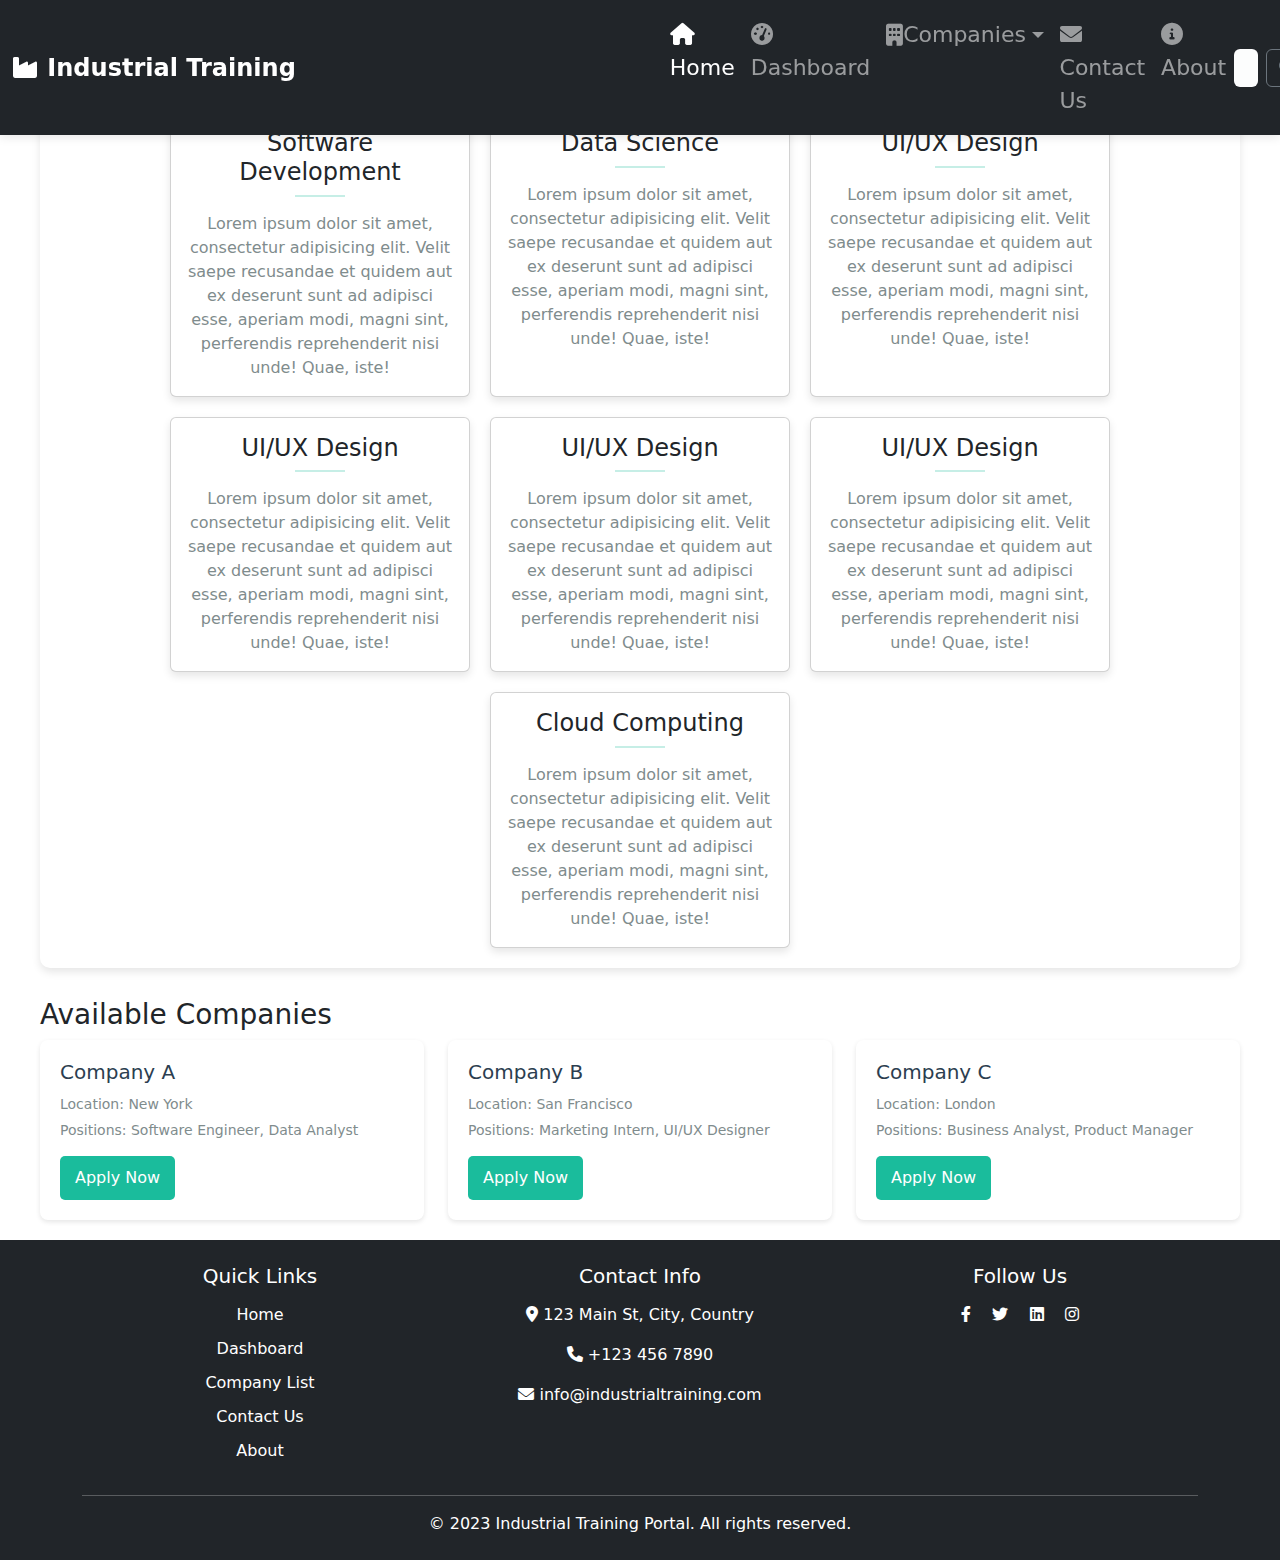
==== index.html @ aef193b3 "intern" ====
<!DOCTYPE html>
<html lang="en">
  <head>
    <meta charset="UTF-8" />
    <meta name="viewport" content="width=device-width, initial-scale=1.0" />
    <title>Industrial Training Portal</title>
    <link rel="stylesheet" href="style.css" />
    <!-- Font Awesome for Icons -->
    <link
      rel="stylesheet"
      href="https://cdnjs.cloudflare.com/ajax/libs/font-awesome/6.0.0/css/all.min.css"
    />
    <!-- Bootstrap CSS -->
    <link
      href="https://cdn.jsdelivr.net/npm/bootstrap@5.3.3/dist/css/bootstrap.min.css"
      rel="stylesheet"
    />
  </head>
  <body >
    <!-- Smart Navigation Bar -->
    <nav
      class="navbar navbar-expand-lg navbar-dark bg-dark fixed-top smart-navbar "
    >
      <div class="container-fluid">
        <!-- Brand Logo -->
        <a class="navbar-brand" href="#">
          <i class="fas fa-industry"></i> Industrial Training
        </a>

        <!-- Toggle Button for Mobile -->
        <button
          class="navbar-toggler"
          type="button"
          data-bs-toggle="collapse"
          data-bs-target="#navbarNav"
          aria-controls="navbarNav"
          aria-expanded="false"
          aria-label="Toggle navigation"
        >
          <span class="navbar-toggler-icon"></span>
        </button>

        <!-- Navbar Links -->
        <div class="collapse navbar-collapse" id="navbarNav">
          <ul class="navbar-nav me-auto">
            <li class="nav-item">
              <a class="nav-link active" href="#">
                <i class="fas fa-home"></i> Home
              </a>
            </li>
            <li class="nav-item">
              <a class="nav-link" href="student_dashboard.html">
                <i class="fas fa-tachometer-alt"></i> Dashboard
              </a>
            </li>
            <li class="nav-item dropdown">
              <a
                class="nav-link dropdown-toggle"
                href="#"
                id="navbarDropdown"
                role="button"
                data-bs-toggle="dropdown"
                aria-expanded="false"
              >
                <i class="fas fa-building"></i> Companies
              </a>
              <ul class="dropdown-menu" aria-labelledby="navbarDropdown">
                <li><a class="dropdown-item" href="#">Company List</a></li>
                <li>
                  <a class="dropdown-item" href="#">Apply for Internship</a>
                </li>
                <li><hr class="dropdown-divider" /></li>
                <li>
                  <a class="dropdown-item" href="#">Featured Companies</a>
                </li>
              </ul>
            </li>
            <li class="nav-item">
              <a class="nav-link" href="#">
                <i class="fas fa-envelope"></i> Contact Us
              </a>
            </li>
            <li class="nav-item">
              <a class="nav-link" href="#">
                <i class="fas fa-info-circle"></i> About
              </a>
            </li>
          </ul>

          <!-- Search Bar -->
          <form class="d-flex me-3">
            <input
              class="form-control me-2"
              type="search"
              placeholder="Search Companies"
              aria-label="Search"
            />
            <button class="btn btn-outline-light" type="submit">
              <i class="fas fa-search"></i>
            </button>
          </form>

          <!-- User Profile and Notifications -->
          <div class="navbar-nav">
            <li class="nav-item dropdown">
              <a
                class="nav-link dropdown-toggle d-flex align-items-center"
                href="#"
                id="profileDropdown"
                role="button"
                data-bs-toggle="dropdown"
                aria-expanded="false"
              >
                <!-- Circular Profile Icon -->
                <div class="profile-circle">
                  <i class="fas fa-user"></i>
                </div>
              </a>
              <ul
                class="dropdown-menu dropdown-menu-end"
                aria-labelledby="profileDropdown"
              >
                <!-- User Name -->
                <span class="ms-2">Md Sajjad hossen</span>
                <li><a class="dropdown-item" href="#">Profile</a></li>
                <li><a class="dropdown-item" href="#">Settings</a></li>
                <li><hr class="dropdown-divider" /></li>
                <li><a class="dropdown-item" href="login-system.html">Logout</a></li>
              </ul>
            </li>
          </div>
        </div>
      </div>
    </nav>

 <section class="container_home">
 
    <div class="home_section">
        <img src="https://d1m75rqqgidzqn.cloudfront.net/wp-data/2022/03/16180754/software-engineer-job-skills-1.jpg" alt="Industrial Training">
        <div class="overlay">
          <h1>Welcome to Industrial Training</h1>
          <p>Empowering your career with hands-on experience and industry insights.</p>
        </div>
      </div>

      
      <div class="advertisement_container">
        <div class="ad_cards">
          <!-- Card 1 -->
          <div class="card">
            <div class="card-body">
              <h1 class="card-title">Software Development</h1>
              <hr class="card-divider" />
              <p class="card-text">
                Lorem ipsum dolor sit amet, consectetur adipisicing elit. Velit saepe
                recusandae et quidem aut ex deserunt sunt ad adipisci esse, aperiam
                modi, magni sint, perferendis reprehenderit nisi unde! Quae, iste!
              </p>
            </div>
          </div>
      
          <!-- Card 2 -->
          <div class="card">
            <div class="card-body">
              <h1 class="card-title">Data Science</h1>
              <hr class="card-divider" />
              <p class="card-text">
                Lorem ipsum dolor sit amet, consectetur adipisicing elit. Velit saepe
                recusandae et quidem aut ex deserunt sunt ad adipisci esse, aperiam
                modi, magni sint, perferendis reprehenderit nisi unde! Quae, iste!
              </p>
            </div>
          </div>
      
          <!-- Card 3 -->
          <div class="card">
            <div class="card-body">
              <h1 class="card-title">UI/UX Design</h1>
              <hr class="card-divider" />
              <p class="card-text">
                Lorem ipsum dolor sit amet, consectetur adipisicing elit. Velit saepe
                recusandae et quidem aut ex deserunt sunt ad adipisci esse, aperiam
                modi, magni sint, perferendis reprehenderit nisi unde! Quae, iste!
              </p>
            </div>
          </div>
          <!-- Card 3 -->
          <div class="card">
            <div class="card-body">
              <h1 class="card-title">UI/UX Design</h1>
              <hr class="card-divider" />
              <p class="card-text">
                Lorem ipsum dolor sit amet, consectetur adipisicing elit. Velit saepe
                recusandae et quidem aut ex deserunt sunt ad adipisci esse, aperiam
                modi, magni sint, perferendis reprehenderit nisi unde! Quae, iste!
              </p>
            </div>
          </div>
          <!-- Card 3 -->
          <div class="card">
            <div class="card-body">
              <h1 class="card-title">UI/UX Design</h1>
              <hr class="card-divider" />
              <p class="card-text">
                Lorem ipsum dolor sit amet, consectetur adipisicing elit. Velit saepe
                recusandae et quidem aut ex deserunt sunt ad adipisci esse, aperiam
                modi, magni sint, perferendis reprehenderit nisi unde! Quae, iste!
              </p>
            </div>
          </div>
      
          <!-- Card 3 -->
          <div class="card">
            <div class="card-body">
              <h1 class="card-title">UI/UX Design</h1>
              <hr class="card-divider" />
              <p class="card-text">
                Lorem ipsum dolor sit amet, consectetur adipisicing elit. Velit saepe
                recusandae et quidem aut ex deserunt sunt ad adipisci esse, aperiam
                modi, magni sint, perferendis reprehenderit nisi unde! Quae, iste!
              </p>
            </div>
          </div>
      
      
      
          <!-- Card 4 -->
          <div class="card">
            <div class="card-body">
              <h1 class="card-title">Cloud Computing</h1>
              <hr class="card-divider" />
              <p class="card-text">
                Lorem ipsum dolor sit amet, consectetur adipisicing elit. Velit saepe
                recusandae et quidem aut ex deserunt sunt ad adipisci esse, aperiam
                modi, magni sint, perferendis reprehenderit nisi unde! Quae, iste!
              </p>
            </div>
          </div>
        </div>
      </div>

      
      

      <!-- Company List -->
      <section class="company_list">
        <h3>Available Companies</h3>
        <div class="row">
          <div class="col-md-6 col-lg-4">
            <div class="company_card">
              <h4>Company A</h4>
              <p>Location: New York</p>
              <p>Positions: Software Engineer, Data Analyst</p>
              <button class="btn btn-primary">Apply Now</button>
            </div>
          </div>
          <div class="col-md-6 col-lg-4">
            <div class="company_card">
              <h4>Company B</h4>
              <p>Location: San Francisco</p>
              <p>Positions: Marketing Intern, UI/UX Designer</p>
              <button class="btn btn-primary">Apply Now</button>
            </div>
          </div>
          <div class="col-md-6 col-lg-4">
            <div class="company_card">
              <h4>Company C</h4>
              <p>Location: London</p>
              <p>Positions: Business Analyst, Product Manager</p>
              <button class="btn btn-primary">Apply Now</button>
            </div>
          </div>
        </div>
      </section>
    </main>
 </section>

    <!-- Footer -->
    <footer class="footer bg-dark text-white text-center py-4">
      <div class="container">
        <div class="row">
          <div class="col-md-4">
            <h5>Quick Links</h5>
            <ul class="list-unstyled">
              <li><a href="#" class="text-white">Home</a></li>
              <li><a href="#" class="text-white">Dashboard</a></li>
              <li><a href="#" class="text-white">Company List</a></li>
              <li><a href="#" class="text-white">Contact Us</a></li>
              <li><a href="#" class="text-white">About</a></li>
            </ul>
          </div>
          <div class="col-md-4">
            <h5>Contact Info</h5>
            <p>
              <i class="fas fa-map-marker-alt"></i> 123 Main St, City, Country
            </p>
            <p><i class="fas fa-phone"></i> +123 456 7890</p>
            <p><i class="fas fa-envelope"></i> info@industrialtraining.com</p>
          </div>
          <div class="col-md-4">
            <h5>Follow Us</h5>
            <a href="#" class="text-white me-3"
              ><i class="fab fa-facebook-f"></i
            ></a>
            <a href="#" class="text-white me-3"
              ><i class="fab fa-twitter"></i
            ></a>
            <a href="#" class="text-white me-3"
              ><i class="fab fa-linkedin"></i
            ></a>
            <a href="#" class="text-white"><i class="fab fa-instagram"></i></a>
          </div>
        </div>
        <hr class="bg-light" />
        <p class="mb-0">
          &copy; 2023 Industrial Training Portal. All rights reserved.
        </p>
      </div>
    </footer>

    <!-- Bootstrap JS (Required for Carousel and Navbar) -->
    <script src="https://cdn.jsdelivr.net/npm/bootstrap@5.3.3/dist/js/bootstrap.bundle.min.js"></script>
  </body>
</html>
---- style.css ----
/* General Styles */
body {
  font-family: Arial, sans-serif;
  margin: 0;
  padding: 0;
  padding-top: 56px; /* Offset for fixed navbar */
}
.container_home {
  width: 100%;
  max-width: 1200px;
  margin: 0 auto;
}
/* Main Content */
.main_content {
  padding: 20px;
}

/* Company List */
.company_list {
  margin-top: 30px;
}

.company_card {
  background-color: white;
  padding: 20px;
  border-radius: 8px;
  box-shadow: 0 2px 5px rgba(0, 0, 0, 0.1);
  margin-bottom: 20px;
}

.company_card h4 {
  font-size: 20px;
  color: #2c3e50;
  margin-bottom: 10px;
}

.company_card p {
  font-size: 14px;
  color: #7f8c8d;
  margin: 5px 0;
}

.company_card button {
  background-color: #1abc9c;
  color: white;
  border: none;
  padding: 10px 15px;
  border-radius: 5px;
  cursor: pointer;
  margin-top: 10px;
}

.company_card button:hover {
  background-color: #16a085;
}
.home_section {
  position: relative;
  text-align: center;
  color: #fff;
  overflow: hidden;
}

/* Style for the image with opacity */
.home_section img {
  width: 100%;
  display: block;
  opacity: 0.7; /* Adjust opacity as needed */
}

/* Overlay text container */
.home_section .overlay {
  position: absolute;
  top: 50%;
  left: 50%;
  transform: translate(-50%, -50%);
  padding: 20px;
}

/* Welcome title */
.home_section .overlay h1 {
  font-size: 3em;
  margin: 0 0 10px;
  text-shadow: 2px 2px 4px rgba(0, 0, 0, 0.6);
}

/* Description text */
.home_section .overlay p {
  font-size: 1.5em;
  margin: 0;
  text-shadow: 1px 1px 3px rgba(0, 0, 0, 0.6);
}

/* Advertisement Container */
.advertisement_container {
  margin-top: 12px;
  transition: transform 0.3s ease, box-shadow 0.3s ease;
  box-shadow: 0 4px 8px rgba(0, 0, 0, 0.1);
  border-radius: 10px;
  padding: 20px;
  display: flex;
  justify-content: center;
  align-items: center;
  background-color: white;
}

/* Cards Layout */
.ad_cards {
  display: flex;
  flex-wrap: wrap;
  gap: 20px; /* Space between cards */
  justify-content: center;
}

/* Card Styling */
.card {
  background-color: white;
  border-radius: 10px;
  box-shadow: 0 4px 8px rgba(0, 0, 0, 0.1);
  max-width: 300px;
  width: 100%;
  overflow: hidden;
  transition: transform 0.3s ease, box-shadow 0.3s ease;
  position: relative;
}

.card:hover {
  transform: translateY(-5px);
  box-shadow: 0 8px 16px rgba(0, 0, 0, 0.2);
}

.card-body {
  padding: 20px;
  text-align: center;
}

.card-title {
  font-size: 24px;
  color: #2c3e50;
  margin-bottom: 15px;
}

.card-divider {
  border: 1px solid #1abc9c;
  width: 50px;
  margin: 0 auto 15px auto;
}

.card-text {
  font-size: 16px;
  color: #7f8c8d;
  margin-bottom: 20px;
}

/* Connecting Lines (Optional) */
.card::before {
  content: "";
  position: absolute;
  top: 50%;
  left: -20px; /* Adjust based on gap */
  width: 20px;
  height: 2px;
  background-color: #1abc9c;
  transform: translateY(-50%);
}

.card:first-child::before {
  display: none; /* Hide line for the first card */
}

/* Smart Navbar */
.smart-navbar {
  box-shadow: 0 2px 10px rgba(0, 0, 0, 0.1);
}

.smart-navbar .navbar-brand {
  font-size: 24px;
  font-weight: bold;
}

.smart-navbar .nav-link {
  font-size: 22px;
  padding: 10px 15px;
  transition: all 0.3s ease;
}

.smart-navbar .nav-link:hover {
  color: #1abc9c !important;
}

.smart-navbar .dropdown-menu {
  background-color: #ffffff;
  border: none;
}

.smart-navbar .dropdown-item {
  color: rgb(3, 3, 3);
  padding: 10px 20px;
}

.smart-navbar .dropdown-item:hover {
  background-color: #1abc9c;
  color: white;
}

.smart-navbar .form-control {
  background-color: #fcfdfd;
  border: none;
  color: white;
}

.smart-navbar .form-control:focus {
  box-shadow: none;
  background-color: #ffffff;
  color: white;
}

.smart-navbar .btn-outline-light {
  border-color: #6c757d;
  color: #6c757d;
}

.smart-navbar .btn-outline-light:hover {
  background-color: #6c757d;
  color: white;
}

.navbar-expand-lg .navbar-collapse {
  margin-left: 350px;
  display: flex !important;
  flex-basis: auto;
}

.smart-navbar .badge {
  font-size: 10px;
  padding: 3px 6px;
}

.bg-dark {
  --bs-bg-opacity: 1;
  background-color: rgb(0 0 0) !important;
}
/* Circular Profile Icon */
.profile-circle {
  width: 40px;
  height: 40px;
  border-radius: 50%; /* Makes it circular */
  background-color: #1abc9c; /* Background color for the circle */
  display: flex;
  align-items: center;
  justify-content: center;
  color: white; /* Icon color */
  font-size: 18px; /* Icon size */
  transition: background-color 0.3s ease;
}

.profile-circle:hover {
  background-color: #16a085; /* Hover effect */
}

/* Align profile text and icon */
.nav-link.dropdown-toggle {
  display: flex;
  align-items: center;
}

/* Footer */
.footer {
  background-color: #2c3e50;
  color: rgb(0, 0, 0);
  padding: 20px 0;
}

.footer a {
  color: white;
  text-decoration: none;
}

.footer a:hover {
  color: #1abc9c;
}

.footer h5 {
  margin-bottom: 15px;
}

.footer ul {
  list-style: none;
  padding: 0;
}

.footer ul li {
  margin: 10px 0;
}

.footer .social-icons a {
  font-size: 20px;
  margin: 0 10px;
}

/* Responsive Design */
@media (max-width: 768px) {
  .navbar-nav {
    text-align: center;
  }

  .company_card {
    width: 100%;
  }
}
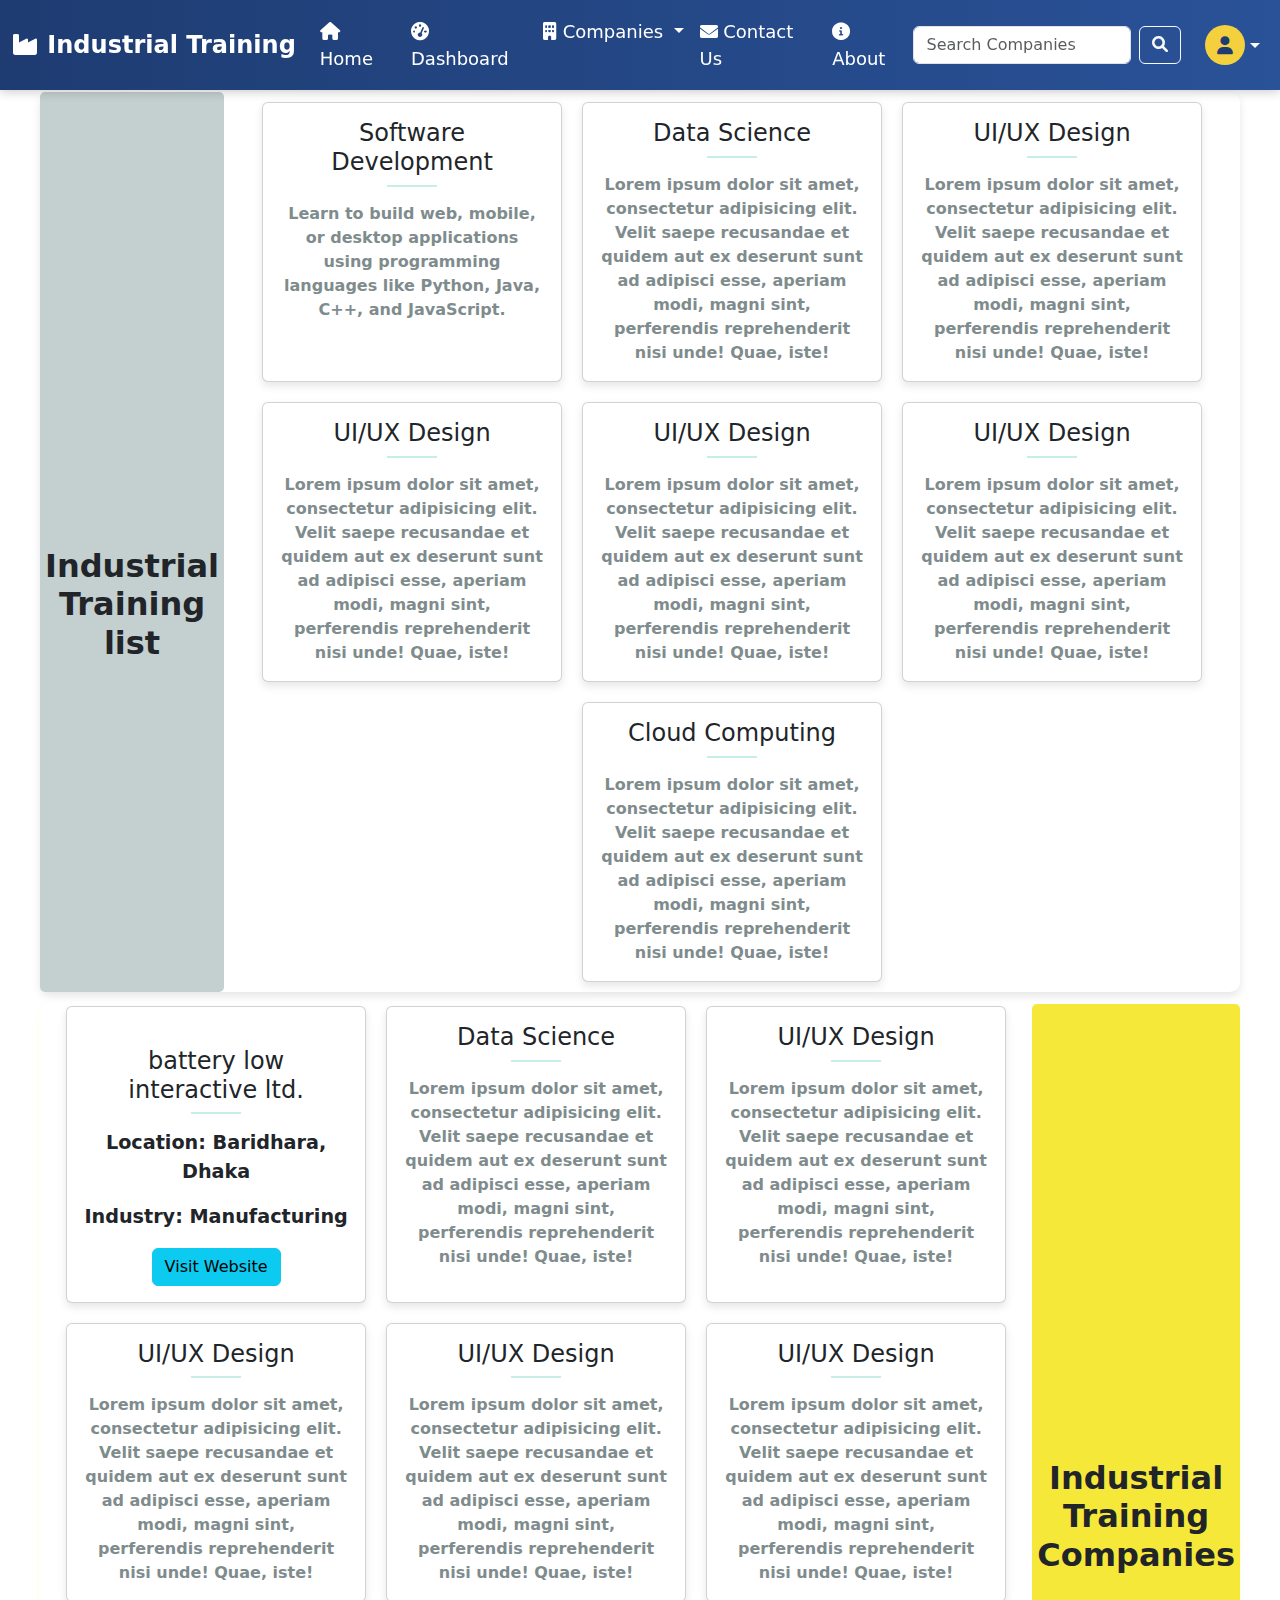
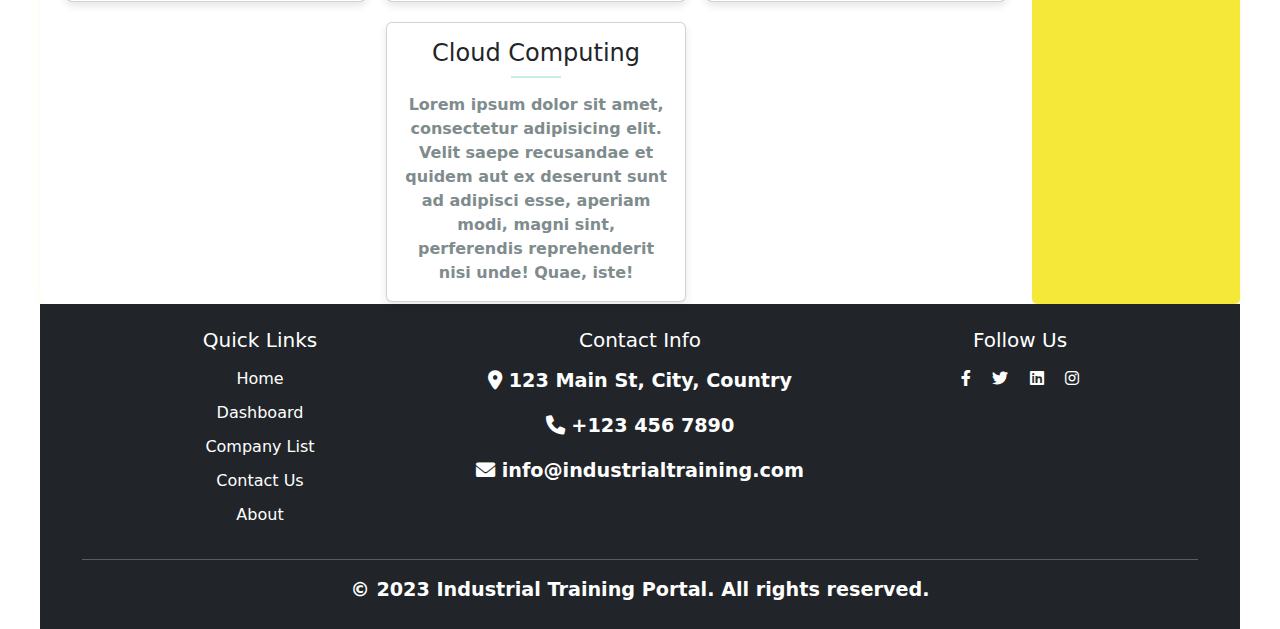
==== commit a91cfc42: "intern" ====
--- a/index.html
+++ b/index.html
@@ -134,17 +134,20 @@
     </nav>
 
  <section class="container_home">
- 
-    <div class="home_section">
-        <img src="https://d1m75rqqgidzqn.cloudfront.net/wp-data/2022/03/16180754/software-engineer-job-skills-1.jpg" alt="Industrial Training">
-        <div class="overlay">
-          <h1>Welcome to Industrial Training</h1>
-          <p>Empowering your career with hands-on experience and industry insights.</p>
-        </div>
-      </div>
+  
+  <div class="home_section">
+    <img src="https://d1m75rqqgidzqn.cloudfront.net/wp-data/2022/03/16180754/software-engineer-job-skills-1.jpg" alt="Industrial Training">
+    <div class="overlay">
+      <h1 class="shine"><span class="animate-text glow">Welcome to Industrial Training</span></h1>
+      <p class="shine"><span class="animate-subtitle glow">Empowering your career with hands-on experience and industry insights.</span></p>
+    </div>
+  </div>
 
       
       <div class="advertisement_container">
+        <div class="avail_services">
+          <h2>Industrial Training list</h2>
+        </div>
         <div class="ad_cards">
           <!-- Card 1 -->
           <div class="card">
@@ -152,9 +155,8 @@
               <h1 class="card-title">Software Development</h1>
               <hr class="card-divider" />
               <p class="card-text">
-                Lorem ipsum dolor sit amet, consectetur adipisicing elit. Velit saepe
-                recusandae et quidem aut ex deserunt sunt ad adipisci esse, aperiam
-                modi, magni sint, perferendis reprehenderit nisi unde! Quae, iste!
+                Learn to build web, mobile, or desktop applications using programming languages like Python, Java, C++, and JavaScript.
+
               </p>
             </div>
           </div>
@@ -239,41 +241,113 @@
         </div>
       </div>
 
-      
-      
-
-      <!-- Company List -->
-      <section class="company_list">
-        <h3>Available Companies</h3>
-        <div class="row">
-          <div class="col-md-6 col-lg-4">
-            <div class="company_card">
-              <h4>Company A</h4>
-              <p>Location: New York</p>
-              <p>Positions: Software Engineer, Data Analyst</p>
-              <button class="btn btn-primary">Apply Now</button>
-            </div>
-          </div>
-          <div class="col-md-6 col-lg-4">
-            <div class="company_card">
-              <h4>Company B</h4>
-              <p>Location: San Francisco</p>
-              <p>Positions: Marketing Intern, UI/UX Designer</p>
-              <button class="btn btn-primary">Apply Now</button>
-            </div>
-          </div>
-          <div class="col-md-6 col-lg-4">
-            <div class="company_card">
-              <h4>Company C</h4>
-              <p>Location: London</p>
-              <p>Positions: Business Analyst, Product Manager</p>
-              <button class="btn btn-primary">Apply Now</button>
-            </div>
-          </div>
-        </div>
-      </section>
-    </main>
- </section>
+      <!-- Companies List Start-->
+      <div class="Companies_container">
+       
+        <div class="companies_cards">
+          <!-- Card 1 -->
+          <div class="card">
+            <div class="card-body">
+              <img src="https://encrypted-tbn0.gstatic.com/images?q=tbn:ANd9GcSLAcCQDDHINZH6Xlq9Gad0W2QBBCj16Rpn4w&s" alt="">
+              <h6 class="card-title">battery low interactive ltd.</h6>
+              <hr class="card-divider" />
+              <p><strong>Location:</strong> Baridhara, Dhaka</p>
+              <p><strong>Industry:</strong> Manufacturing</p>
+              <a href="#" class="btn btn-info">Visit Website</a>
+            </div>
+          </div>
+      
+          <!-- Card 2 -->
+          <div class="card">
+            <div class="card-body">
+              <h1 class="card-title">Data Science</h1>
+              <hr class="card-divider" />
+              <p class="card-text">
+                Lorem ipsum dolor sit amet, consectetur adipisicing elit. Velit saepe
+                recusandae et quidem aut ex deserunt sunt ad adipisci esse, aperiam
+                modi, magni sint, perferendis reprehenderit nisi unde! Quae, iste!
+              </p>
+            </div>
+          </div>
+      
+          <!-- Card 3 -->
+          <div class="card">
+            <div class="card-body">
+              <h1 class="card-title">UI/UX Design</h1>
+              <hr class="card-divider" />
+              <p class="card-text">
+                Lorem ipsum dolor sit amet, consectetur adipisicing elit. Velit saepe
+                recusandae et quidem aut ex deserunt sunt ad adipisci esse, aperiam
+                modi, magni sint, perferendis reprehenderit nisi unde! Quae, iste!
+              </p>
+            </div>
+          </div>
+          <!-- Card 3 -->
+          <div class="card">
+            <div class="card-body">
+              <h1 class="card-title">UI/UX Design</h1>
+              <hr class="card-divider" />
+              <p class="card-text">
+                Lorem ipsum dolor sit amet, consectetur adipisicing elit. Velit saepe
+                recusandae et quidem aut ex deserunt sunt ad adipisci esse, aperiam
+                modi, magni sint, perferendis reprehenderit nisi unde! Quae, iste!
+              </p>
+            </div>
+          </div>
+          <!-- Card 3 -->
+          <div class="card">
+            <div class="card-body">
+              <h1 class="card-title">UI/UX Design</h1>
+              <hr class="card-divider" />
+              <p class="card-text">
+                Lorem ipsum dolor sit amet, consectetur adipisicing elit. Velit saepe
+                recusandae et quidem aut ex deserunt sunt ad adipisci esse, aperiam
+                modi, magni sint, perferendis reprehenderit nisi unde! Quae, iste!
+              </p>
+            </div>
+          </div>
+      
+          <!-- Card 3 -->
+          <div class="card">
+            <div class="card-body">
+              <h1 class="card-title">UI/UX Design</h1>
+              <hr class="card-divider" />
+              <p class="card-text">
+                Lorem ipsum dolor sit amet, consectetur adipisicing elit. Velit saepe
+                recusandae et quidem aut ex deserunt sunt ad adipisci esse, aperiam
+                modi, magni sint, perferendis reprehenderit nisi unde! Quae, iste!
+              </p>
+            </div>
+          </div>
+      
+      
+      
+          <!-- Card 4 -->
+          <div class="card">
+            <div class="card-body">
+              <h1 class="card-title">Cloud Computing</h1>
+              <hr class="card-divider" />
+              <p class="card-text">
+                Lorem ipsum dolor sit amet, consectetur adipisicing elit. Velit saepe
+                recusandae et quidem aut ex deserunt sunt ad adipisci esse, aperiam
+                modi, magni sint, perferendis reprehenderit nisi unde! Quae, iste!
+              </p>
+            </div>
+          </div>
+         
+        </div>
+        <div class="Companies_list">
+          <h2>Industrial Training Companies</h2>
+        </div>
+      </div>
+
+
+
+
+       <!--Companies List End-->
+      
+
+     
 
     <!-- Footer -->
     <footer class="footer bg-dark text-white text-center py-4">
--- a/style.css
+++ b/style.css
@@ -53,41 +53,188 @@
 .company_card button:hover {
   background-color: #16a085;
 }
+
 .home_section {
   position: relative;
-  text-align: center;
-  color: #fff;
+  width: 100%;
+  max-width: 1200px;
+  margin: 0 auto;
   overflow: hidden;
 }
 
-/* Style for the image with opacity */
 .home_section img {
   width: 100%;
+  height: auto;
   display: block;
-  opacity: 0.7; /* Adjust opacity as needed */
-}
-
-/* Overlay text container */
-.home_section .overlay {
+}
+
+.overlay {
   position: absolute;
-  top: 50%;
-  left: 50%;
-  transform: translate(-50%, -50%);
+  top: 0;
+  left: 0;
+  right: 0;
+  bottom: 0;
+  background: rgba(0, 0, 0, 0.7);
+  display: flex;
+  flex-direction: column;
+  justify-content: center;
+  align-items: center;
   padding: 20px;
 }
 
-/* Welcome title */
-.home_section .overlay h1 {
-  font-size: 3em;
-  margin: 0 0 10px;
-  text-shadow: 2px 2px 4px rgba(0, 0, 0, 0.6);
-}
-
-/* Description text */
-.home_section .overlay p {
-  font-size: 1.5em;
-  margin: 0;
-  text-shadow: 1px 1px 3px rgba(0, 0, 0, 0.6);
+.animate-text {
+  display: inline-block;
+  overflow: hidden;
+  white-space: nowrap;
+  border-right: 2px solid #00ff00;
+  width: 0;
+  animation: typing 5s steps(30) infinite, blink-caret 0.75s step-end infinite;
+  animation-delay: 0s;
+  color: #00ff00;
+}
+
+.animate-subtitle {
+  display: inline-block;
+  overflow: hidden;
+  white-space: nowrap;
+  border-right: 2px solid #00ff00;
+  width: 0;
+  animation: typing 5s steps(70) infinite, blink-caret 0.75s step-end infinite;
+  animation-delay: 5s;
+  color: #00ff00;
+}
+
+@keyframes typing {
+  0% {
+    width: 0;
+  }
+  50% {
+    width: 100%;
+  }
+  100% {
+    width: 0;
+  }
+}
+
+@keyframes blink-caret {
+  from,
+  to {
+    border-color: transparent;
+  }
+  50% {
+    border-color: #00ff00;
+  }
+}
+
+/* Add glow effect */
+.glow {
+  text-shadow: 0 0 10px rgba(0, 255, 0, 0.3), 0 0 20px rgba(0, 255, 0, 0.3),
+    0 0 30px rgba(0, 255, 0, 0.3);
+}
+
+h1 {
+  font-size: 2.5em;
+  margin-bottom: 20px;
+  text-align: center;
+  font-weight: bold;
+}
+
+p {
+  font-size: 1.2em;
+  text-align: center;
+  font-weight: bold;
+}
+
+/* Add shine effect */
+.shine {
+  position: relative;
+}
+
+.shine::after {
+  content: "";
+  position: absolute;
+  top: -110%;
+  left: -210%;
+  width: 200%;
+  height: 200%;
+  opacity: 0;
+  transform: rotate(30deg);
+  background: rgba(0, 255, 0, 0.1);
+  background: linear-gradient(
+    to right,
+    rgba(0, 255, 0, 0.05) 0%,
+    rgba(0, 255, 0, 0.05) 77%,
+    rgba(0, 255, 0, 0.2) 92%,
+    rgba(0, 255, 0, 0) 100%
+  );
+  animation: shine 10s infinite;
+}
+
+@keyframes shine {
+  10% {
+    opacity: 1;
+    top: -30%;
+    left: -30%;
+    transition-property: left, top, opacity;
+    transition-duration: 0.7s, 0.7s, 0.15s;
+    transition-timing-function: ease;
+  }
+  100% {
+    opacity: 0;
+    top: -30%;
+    left: -30%;
+  }
+}
+/* Availavle Services*/
+.avail_services {
+  width: 400px;
+  height: 100vh;
+  background-color: #c4cfcf;
+  border-radius: 5px;
+}
+.avail_services h2 {
+  margin-top: 50vh;
+  padding: 5px;
+  text-align: center;
+  font-weight: bold;
+}
+/* Companies List*/
+.Companies_container {
+  margin-top: 12px;
+  transition: transform 0.3s ease, box-shadow 0.3s ease;
+  box-shadow: 0 4px 8px rgba(235, 222, 45, 0.1);
+  border-radius: 10px;
+
+  display: flex;
+  justify-content: center;
+  align-items: center;
+  background-color: white;
+}
+.Companies_list {
+  width: 400px;
+  height: 100vh;
+  background-color: #f5e839;
+  border-radius: 5px;
+}
+.Companies_list h2 {
+  margin-top: 50vh;
+  padding: 5px;
+  text-align: center;
+  font-weight: bold;
+}
+
+@media screen and (max-width: 768px) {
+  .avail_services {
+    width: 100%; /* Make it full width */
+    height: auto; /* Adjust height dynamically */
+    padding: 20px; /* Add some padding */
+    border-radius: 0; /* Remove border-radius for a better fit */
+  }
+
+  .avail_services h2 {
+    margin-top: 20px; /* Reduce margin for better spacing */
+    font-size: 1.2rem; /* Adjust font size */
+  }
 }
 
 /* Advertisement Container */
@@ -96,7 +243,7 @@
   transition: transform 0.3s ease, box-shadow 0.3s ease;
   box-shadow: 0 4px 8px rgba(0, 0, 0, 0.1);
   border-radius: 10px;
-  padding: 20px;
+
   display: flex;
   justify-content: center;
   align-items: center;
@@ -105,6 +252,12 @@
 
 /* Cards Layout */
 .ad_cards {
+  display: flex;
+  flex-wrap: wrap;
+  gap: 20px; /* Space between cards */
+  justify-content: center;
+}
+.companies_cards {
   display: flex;
   flex-wrap: wrap;
   gap: 20px; /* Space between cards */
@@ -169,98 +322,140 @@
 
 /* Smart Navbar */
 .smart-navbar {
-  box-shadow: 0 2px 10px rgba(0, 0, 0, 0.1);
-}
-
+  background: linear-gradient(
+    to right,
+    #1e3c72,
+    #2a5298
+  ); /* Gradient Background */
+  box-shadow: 0 2px 10px rgba(0, 0, 0, 0.2);
+  padding: 10px 20px;
+}
+
+/* Navbar Brand */
 .smart-navbar .navbar-brand {
   font-size: 24px;
   font-weight: bold;
-}
-
+  color: white;
+}
+
+/* Navbar Links */
 .smart-navbar .nav-link {
-  font-size: 22px;
+  font-size: 18px;
   padding: 10px 15px;
+  color: white !important;
   transition: all 0.3s ease;
 }
 
 .smart-navbar .nav-link:hover {
-  color: #1abc9c !important;
-}
-
+  color: #f4d03f !important;
+}
+
+/* Dropdown Menu */
 .smart-navbar .dropdown-menu {
   background-color: #ffffff;
   border: none;
 }
 
 .smart-navbar .dropdown-item {
-  color: rgb(3, 3, 3);
-  padding: 10px 20px;
+  color: #333;
+  padding: 10px 15px;
 }
 
 .smart-navbar .dropdown-item:hover {
-  background-color: #1abc9c;
+  background-color: #1e3c72;
   color: white;
 }
 
-.smart-navbar .form-control {
-  background-color: #fcfdfd;
+/* Search Box (Hidden on Mobile) */
+.search-box {
+  display: flex;
+  align-items: center;
+}
+
+.search-box input {
+  background-color: #ffffff;
+  border-radius: 5px;
+  padding: 8px;
+  width: 180px;
+}
+
+.search-box button {
+  background-color: white;
+  color: #1e3c72;
   border: none;
-  color: white;
-}
-
-.smart-navbar .form-control:focus {
-  box-shadow: none;
-  background-color: #ffffff;
-  color: white;
-}
-
-.smart-navbar .btn-outline-light {
-  border-color: #6c757d;
-  color: #6c757d;
-}
-
-.smart-navbar .btn-outline-light:hover {
-  background-color: #6c757d;
-  color: white;
-}
-
-.navbar-expand-lg .navbar-collapse {
-  margin-left: 350px;
-  display: flex !important;
-  flex-basis: auto;
-}
-
-.smart-navbar .badge {
-  font-size: 10px;
-  padding: 3px 6px;
-}
-
-.bg-dark {
-  --bs-bg-opacity: 1;
-  background-color: rgb(0 0 0) !important;
-}
+  padding: 8px 12px;
+  border-radius: 5px;
+  cursor: pointer;
+}
+
+.search-box button:hover {
+  background-color: #f4d03f;
+}
+
 /* Circular Profile Icon */
 .profile-circle {
   width: 40px;
   height: 40px;
-  border-radius: 50%; /* Makes it circular */
-  background-color: #1abc9c; /* Background color for the circle */
+  border-radius: 50%;
+  background-color: #f4d03f;
   display: flex;
   align-items: center;
   justify-content: center;
-  color: white; /* Icon color */
-  font-size: 18px; /* Icon size */
+  color: #1e3c72;
+  font-size: 18px;
   transition: background-color 0.3s ease;
 }
 
 .profile-circle:hover {
-  background-color: #16a085; /* Hover effect */
-}
-
-/* Align profile text and icon */
-.nav-link.dropdown-toggle {
-  display: flex;
-  align-items: center;
+  background-color: #e67e22;
+}
+
+/* Dropdown Header */
+.dropdown-header {
+  font-weight: bold;
+  padding: 10px 15px;
+  font-size: 16px;
+  color: #333;
+}
+
+/* RESPONSIVE DESIGN */
+
+/* Tablet View */
+@media (max-width: 992px) {
+  .smart-navbar .navbar-nav {
+    text-align: center;
+  }
+
+  .smart-navbar .nav-link {
+    font-size: 16px;
+    padding: 8px;
+  }
+
+  .search-box {
+    display: none; /* Hide search bar */
+  }
+}
+
+/* Mobile View */
+@media (max-width: 768px) {
+  .smart-navbar {
+    padding: 8px 15px;
+  }
+
+  .smart-navbar .navbar-brand {
+    font-size: 20px;
+  }
+
+  .smart-navbar .nav-link {
+    font-size: 16px;
+    padding: 10px;
+  }
+
+  .profile-circle {
+    width: 35px;
+    height: 35px;
+    font-size: 16px;
+  }
 }
 
 /* Footer */
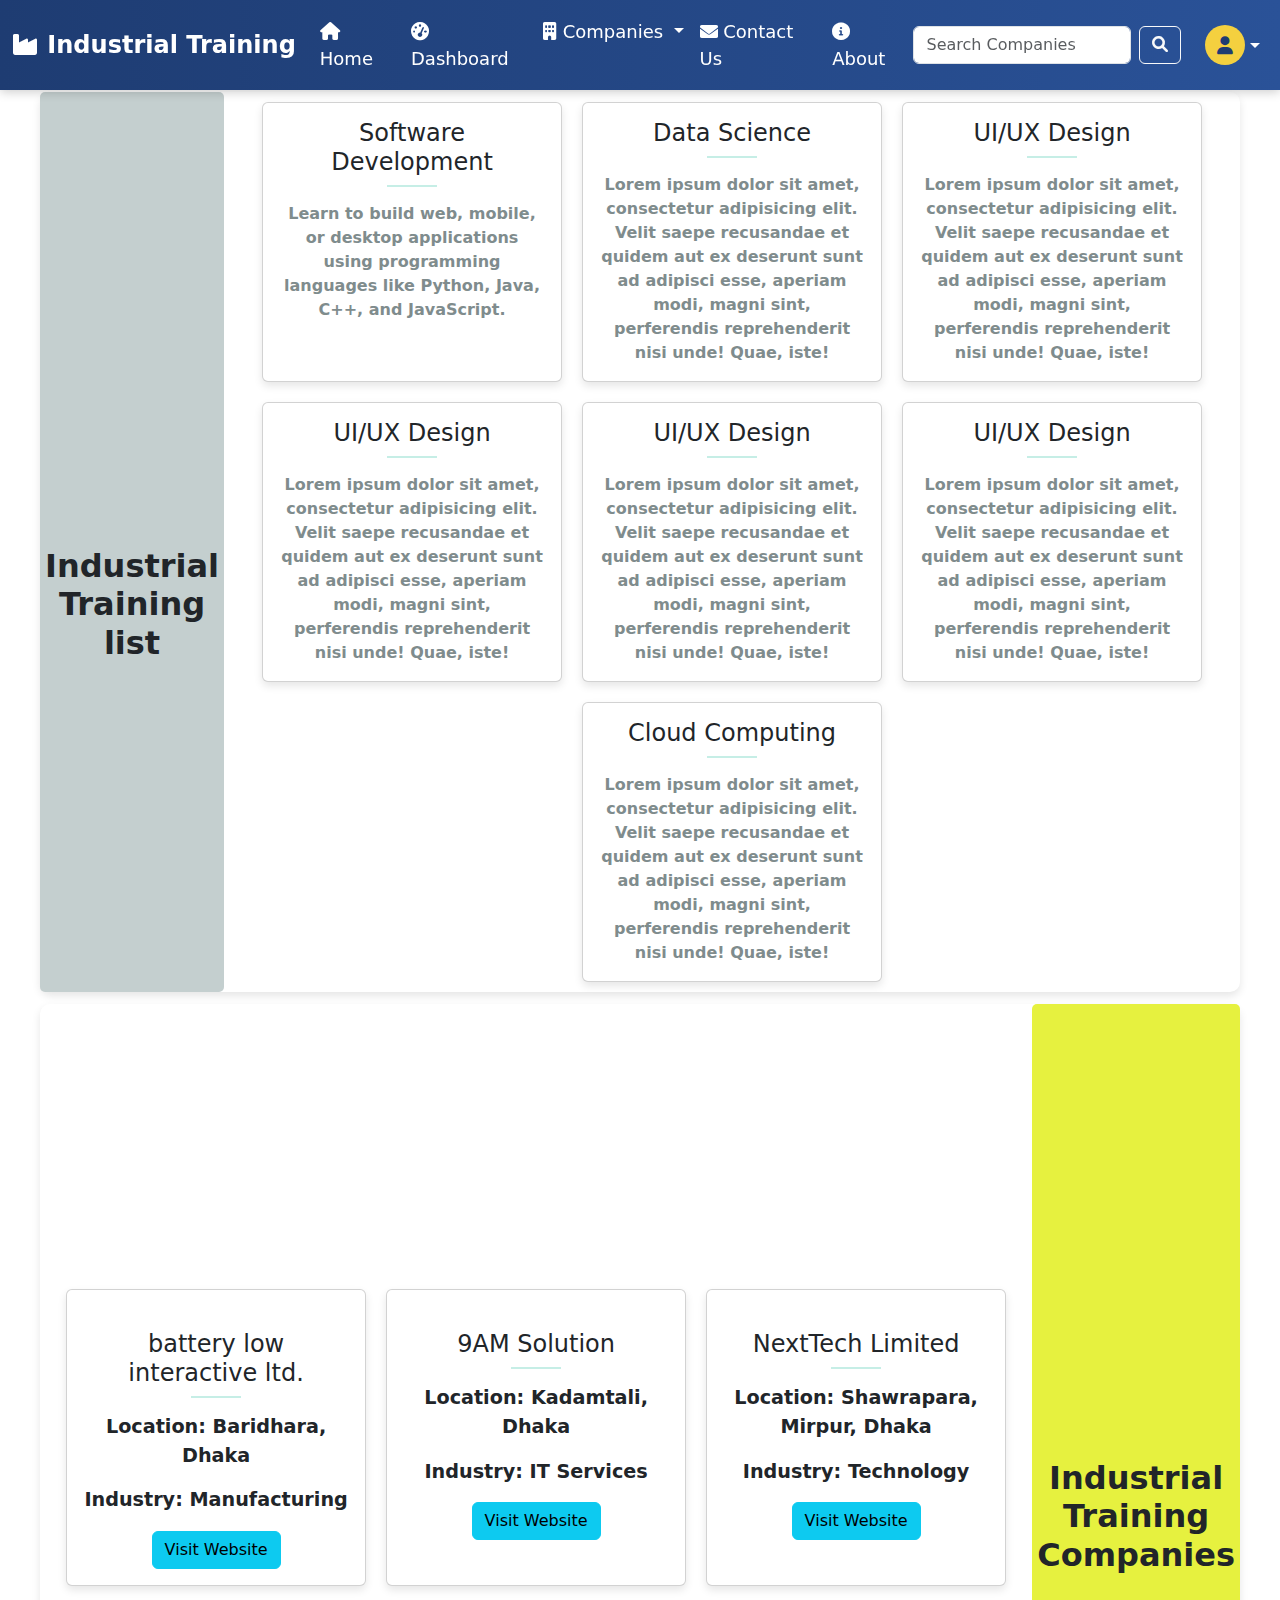
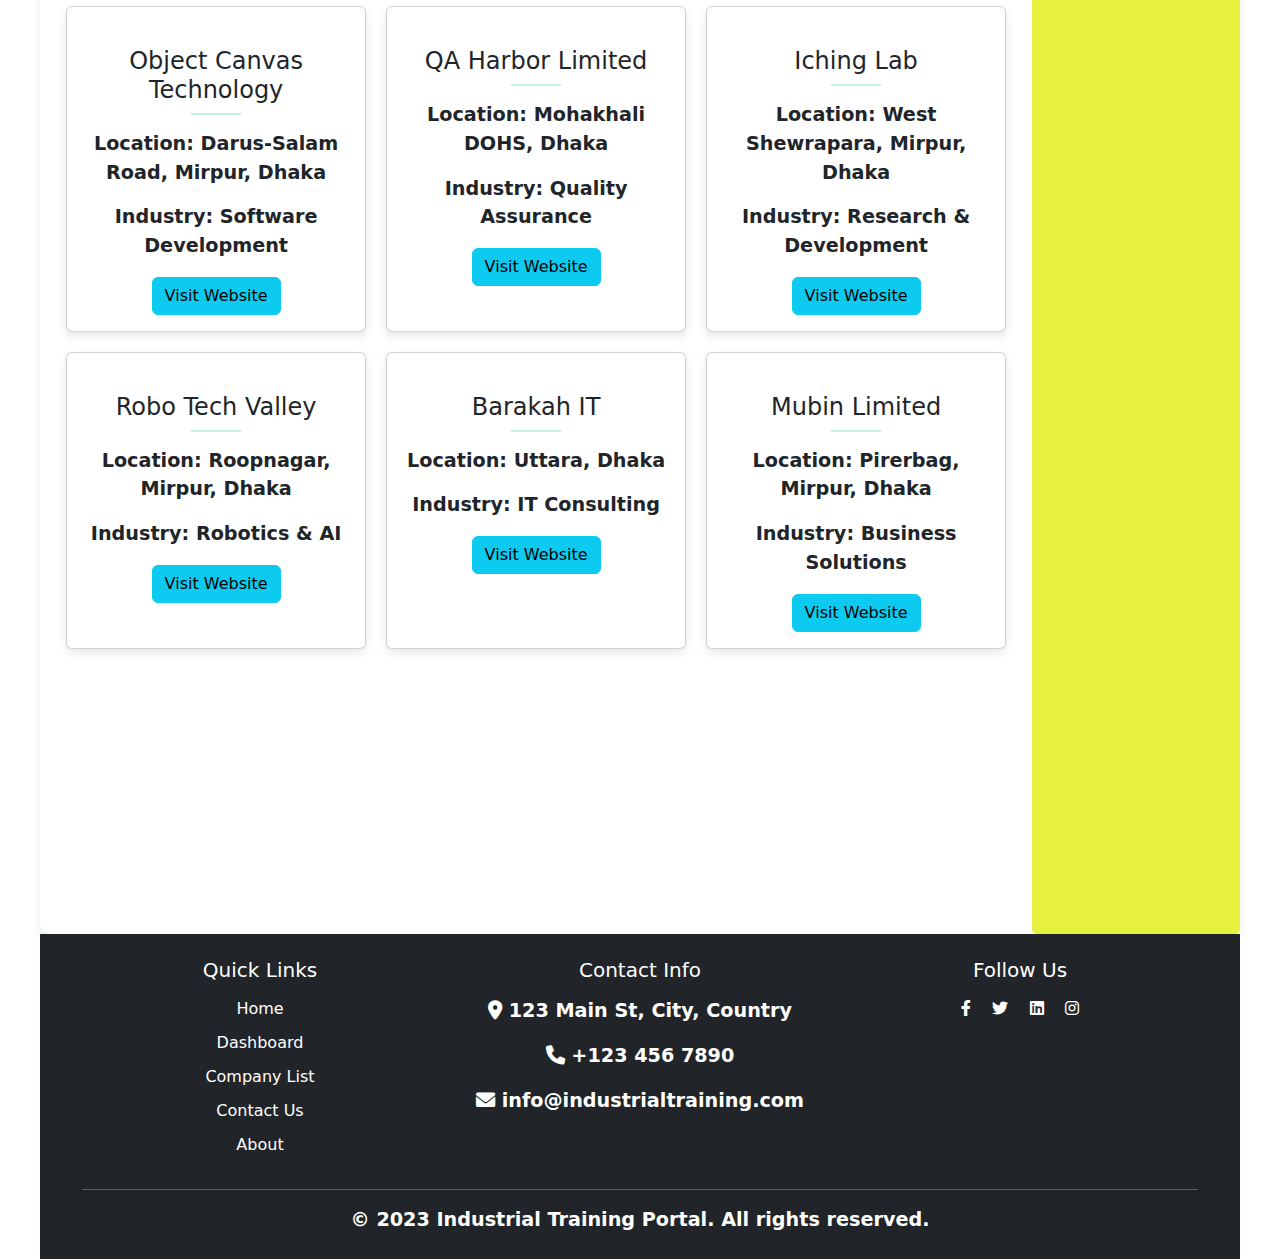
==== commit ffc1a836: "intern" ====
--- a/index.html
+++ b/index.html
@@ -242,7 +242,7 @@
       </div>
 
       <!-- Companies List Start-->
-      <div class="Companies_container">
+      <div class="companies_container">
        
         <div class="companies_cards">
           <!-- Card 1 -->
@@ -257,83 +257,109 @@
             </div>
           </div>
       
-          <!-- Card 2 -->
-          <div class="card">
-            <div class="card-body">
-              <h1 class="card-title">Data Science</h1>
-              <hr class="card-divider" />
-              <p class="card-text">
-                Lorem ipsum dolor sit amet, consectetur adipisicing elit. Velit saepe
-                recusandae et quidem aut ex deserunt sunt ad adipisci esse, aperiam
-                modi, magni sint, perferendis reprehenderit nisi unde! Quae, iste!
-              </p>
-            </div>
-          </div>
-      
-          <!-- Card 3 -->
-          <div class="card">
-            <div class="card-body">
-              <h1 class="card-title">UI/UX Design</h1>
-              <hr class="card-divider" />
-              <p class="card-text">
-                Lorem ipsum dolor sit amet, consectetur adipisicing elit. Velit saepe
-                recusandae et quidem aut ex deserunt sunt ad adipisci esse, aperiam
-                modi, magni sint, perferendis reprehenderit nisi unde! Quae, iste!
-              </p>
-            </div>
-          </div>
-          <!-- Card 3 -->
-          <div class="card">
-            <div class="card-body">
-              <h1 class="card-title">UI/UX Design</h1>
-              <hr class="card-divider" />
-              <p class="card-text">
-                Lorem ipsum dolor sit amet, consectetur adipisicing elit. Velit saepe
-                recusandae et quidem aut ex deserunt sunt ad adipisci esse, aperiam
-                modi, magni sint, perferendis reprehenderit nisi unde! Quae, iste!
-              </p>
-            </div>
-          </div>
-          <!-- Card 3 -->
-          <div class="card">
-            <div class="card-body">
-              <h1 class="card-title">UI/UX Design</h1>
-              <hr class="card-divider" />
-              <p class="card-text">
-                Lorem ipsum dolor sit amet, consectetur adipisicing elit. Velit saepe
-                recusandae et quidem aut ex deserunt sunt ad adipisci esse, aperiam
-                modi, magni sint, perferendis reprehenderit nisi unde! Quae, iste!
-              </p>
-            </div>
-          </div>
-      
-          <!-- Card 3 -->
-          <div class="card">
-            <div class="card-body">
-              <h1 class="card-title">UI/UX Design</h1>
-              <hr class="card-divider" />
-              <p class="card-text">
-                Lorem ipsum dolor sit amet, consectetur adipisicing elit. Velit saepe
-                recusandae et quidem aut ex deserunt sunt ad adipisci esse, aperiam
-                modi, magni sint, perferendis reprehenderit nisi unde! Quae, iste!
-              </p>
-            </div>
-          </div>
-      
-      
-      
-          <!-- Card 4 -->
-          <div class="card">
-            <div class="card-body">
-              <h1 class="card-title">Cloud Computing</h1>
-              <hr class="card-divider" />
-              <p class="card-text">
-                Lorem ipsum dolor sit amet, consectetur adipisicing elit. Velit saepe
-                recusandae et quidem aut ex deserunt sunt ad adipisci esse, aperiam
-                modi, magni sint, perferendis reprehenderit nisi unde! Quae, iste!
-              </p>
-            </div>
-          </div>
+     
+
+
+            <!-- Card 2 -->
+            <div class="card">
+              <div class="card-body">
+                <img src="https://encrypted-tbn0.gstatic.com/images?q=tbn:ANd9GcS8co7kFtOjFdIpo1X0DO190NS4IgeuUvHDzw&s" alt="">
+                <h6 class="card-title">9AM Solution</h6>
+                <hr class="card-divider" />
+                <p><strong>Location:</strong> Kadamtali, Dhaka</p>
+                <p><strong>Industry:</strong> IT Services</p>
+                <a href="#" class="btn btn-info">Visit Website</a>
+              </div>
+            </div>
+
+<!-- Card 3 -->
+<div class="card">
+  <div class="card-body">
+    <img src="https://encrypted-tbn0.gstatic.com/images?q=tbn:ANd9GcRRKxV-H5qe1dhtH0OS4t1xSDEJRC2vDdrlHw&s" alt="">
+    <h6 class="card-title">NextTech Limited</h6>
+    <hr class="card-divider" />
+    <p><strong>Location:</strong> Shawrapara, Mirpur, Dhaka</p>
+    <p><strong>Industry:</strong> Technology</p>
+    <a href="#" class="btn btn-info">Visit Website</a>
+  </div>
+</div>
+
+<!-- Card 4 -->
+<div class="card">
+  <div class="card-body">
+    <img src="https://d1hbpr09pwz0sk.cloudfront.net/logo_url/object-canvas-technology-91f82499" alt="">
+    <h6 class="card-title">Object Canvas Technology</h6>
+    <hr class="card-divider" />
+    <p><strong>Location:</strong> Darus-Salam Road, Mirpur, Dhaka</p>
+    <p><strong>Industry:</strong> Software Development</p>
+    <a href="#" class="btn btn-info">Visit Website</a>
+  </div>
+</div>
+
+<!-- Card 5 -->
+<div class="card">
+  <div class="card-body">
+    <img src="https://encrypted-tbn0.gstatic.com/images?q=tbn:ANd9GcR74pIRz4BD0QK9Ql77tPxA9k_rfVvRi74zFA&s" alt="">
+    <h6 class="card-title">QA Harbor Limited</h6>
+    <hr class="card-divider" />
+    <p><strong>Location:</strong> Mohakhali DOHS, Dhaka</p>
+    <p><strong>Industry:</strong> Quality Assurance</p>
+    <a href="#" class="btn btn-info">Visit Website</a>
+  </div>
+</div>
+
+<!-- Card 6 -->
+<div class="card">
+  <div class="card-body">
+    <img src="https://encrypted-tbn0.gstatic.com/images?q=tbn:ANd9GcSmaEZxoWIpTCA16mmm2h3Z3TGqiHeXT8UvKw&s" alt="">
+    <h6 class="card-title">Iching Lab</h6>
+    <hr class="card-divider" />
+    <p><strong>Location:</strong> West Shewrapara, Mirpur, Dhaka</p>
+    <p><strong>Industry:</strong> Research & Development</p>
+    <a href="#" class="btn btn-info">Visit Website</a>
+  </div>
+</div>
+
+<!-- Card 7 -->
+<div class="card">
+  <div class="card-body">
+    <img src="https://encrypted-tbn0.gstatic.com/images?q=tbn:ANd9GcS0jI4nItwceI0eqbniy4rc0NCWbgTgTJdNSg&s" alt="">
+    <h6 class="card-title">Robo Tech Valley</h6>
+    <hr class="card-divider" />
+    <p><strong>Location:</strong> Roopnagar, Mirpur, Dhaka</p>
+    <p><strong>Industry:</strong> Robotics & AI</p>
+    <a href="#" class="btn btn-info">Visit Website</a>
+  </div>
+</div>
+
+<!-- Card 8 -->
+<div class="card">
+  <div class="card-body">
+    <img src="https://mir-s3-cdn-cf.behance.net/projects/404/532df6216685539.Y3JvcCwxMTUwLDkwMCwxMjUsMA.jpg" alt="">
+    <h6 class="card-title">Barakah IT</h6>
+    <hr class="card-divider" />
+    <p><strong>Location:</strong> Uttara, Dhaka</p>
+    <p><strong>Industry:</strong> IT Consulting</p>
+    <a href="#" class="btn btn-info">Visit Website</a>
+  </div>
+</div>
+
+<!-- Card 9 -->
+<div class="card">
+  <div class="card-body">
+    <img src="https://encrypted-tbn0.gstatic.com/images?q=tbn:ANd9GcT-hhNzlQNMsj7tPaWE-ebJplkpG5eFoLgG4Q&s" alt="">
+    <h6 class="card-title">Mubin Limited</h6>
+    <hr class="card-divider" />
+    <p><strong>Location:</strong> Pirerbag, Mirpur, Dhaka</p>
+    <p><strong>Industry:</strong> Business Solutions</p>
+    <a href="#" class="btn btn-info">Visit Website</a>
+  </div>
+</div>
+
+      
+      
+      
+         
          
         </div>
         <div class="Companies_list">
--- a/style.css
+++ b/style.css
@@ -199,10 +199,10 @@
   font-weight: bold;
 }
 /* Companies List*/
-.Companies_container {
+.companies_container {
   margin-top: 12px;
   transition: transform 0.3s ease, box-shadow 0.3s ease;
-  box-shadow: 0 4px 8px rgba(235, 222, 45, 0.1);
+  box-shadow: 0 4px 8px rgba(0, 0, 0, 0.1);
   border-radius: 10px;
 
   display: flex;
@@ -211,9 +211,9 @@
   background-color: white;
 }
 .Companies_list {
-  width: 400px;
-  height: 100vh;
-  background-color: #f5e839;
+  width: 40%;
+  height: 170vh;
+  background-color: #e6f13f;
   border-radius: 5px;
 }
 .Companies_list h2 {
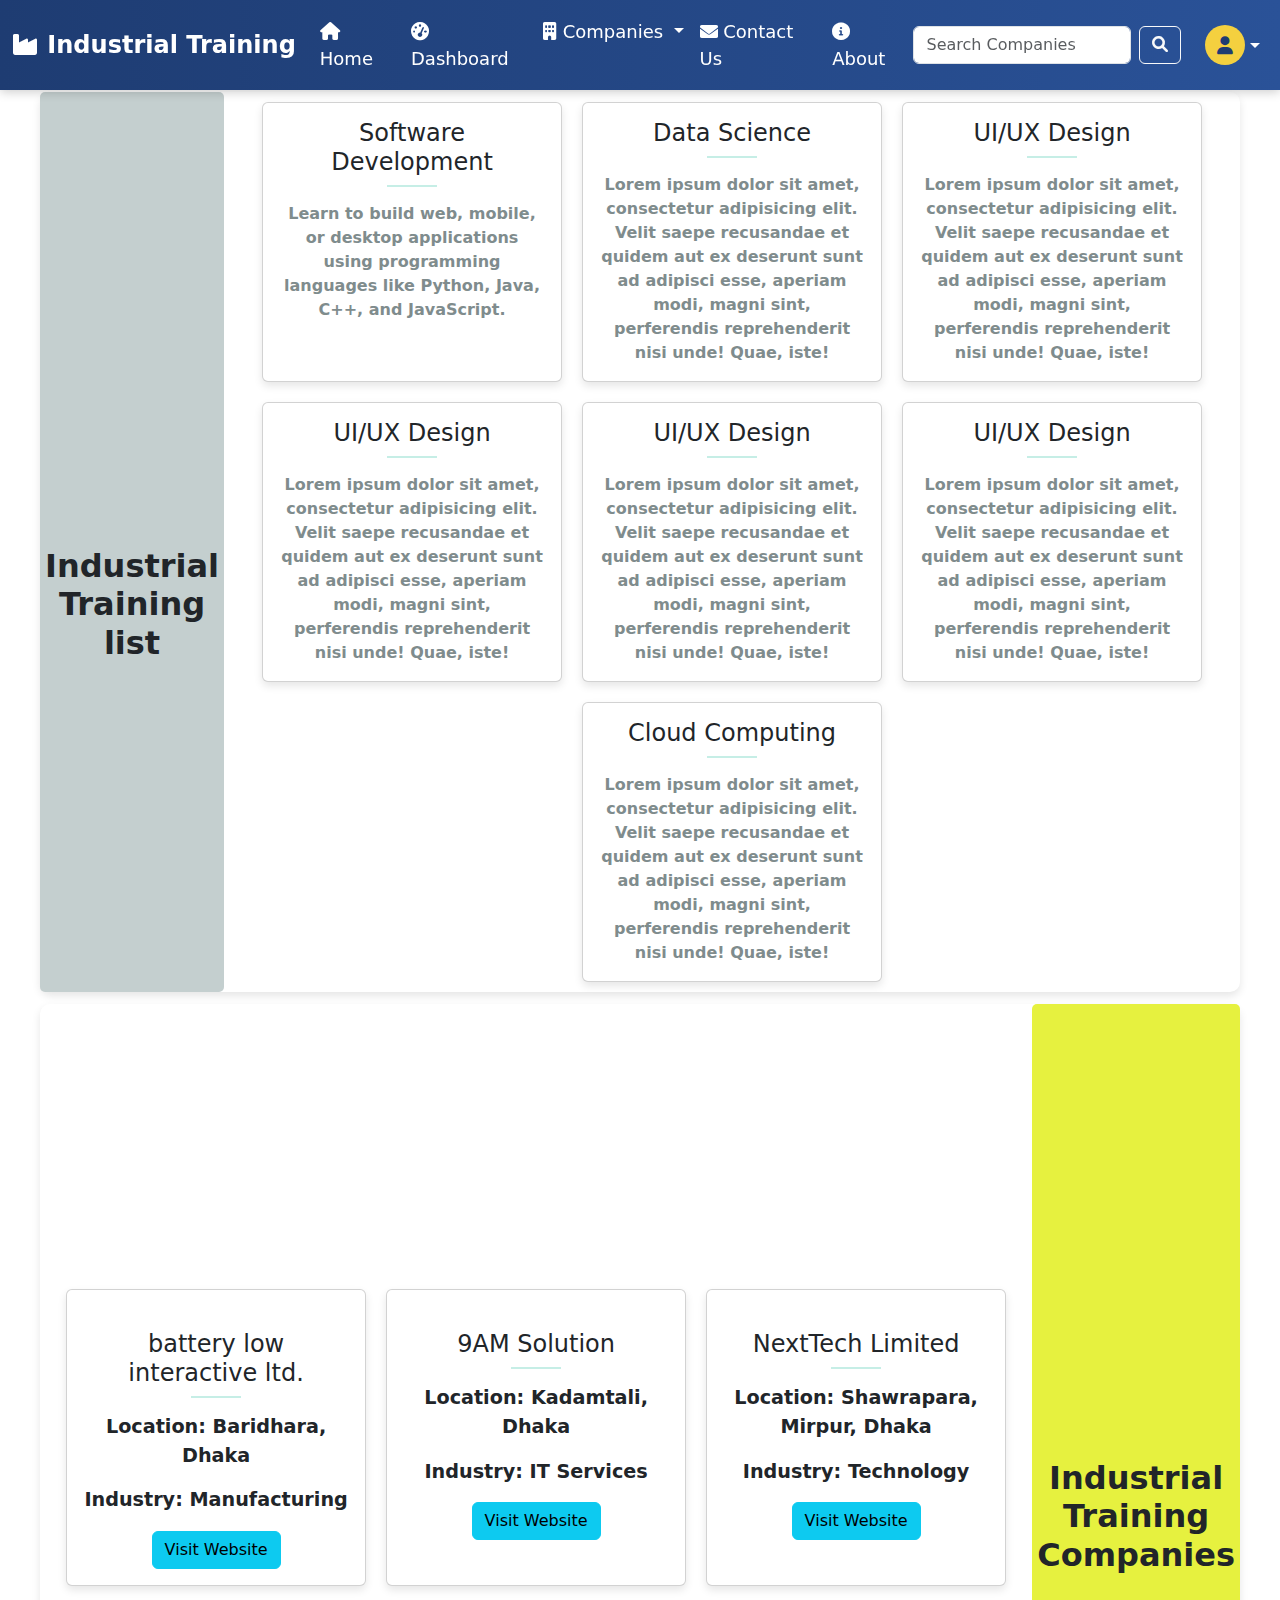
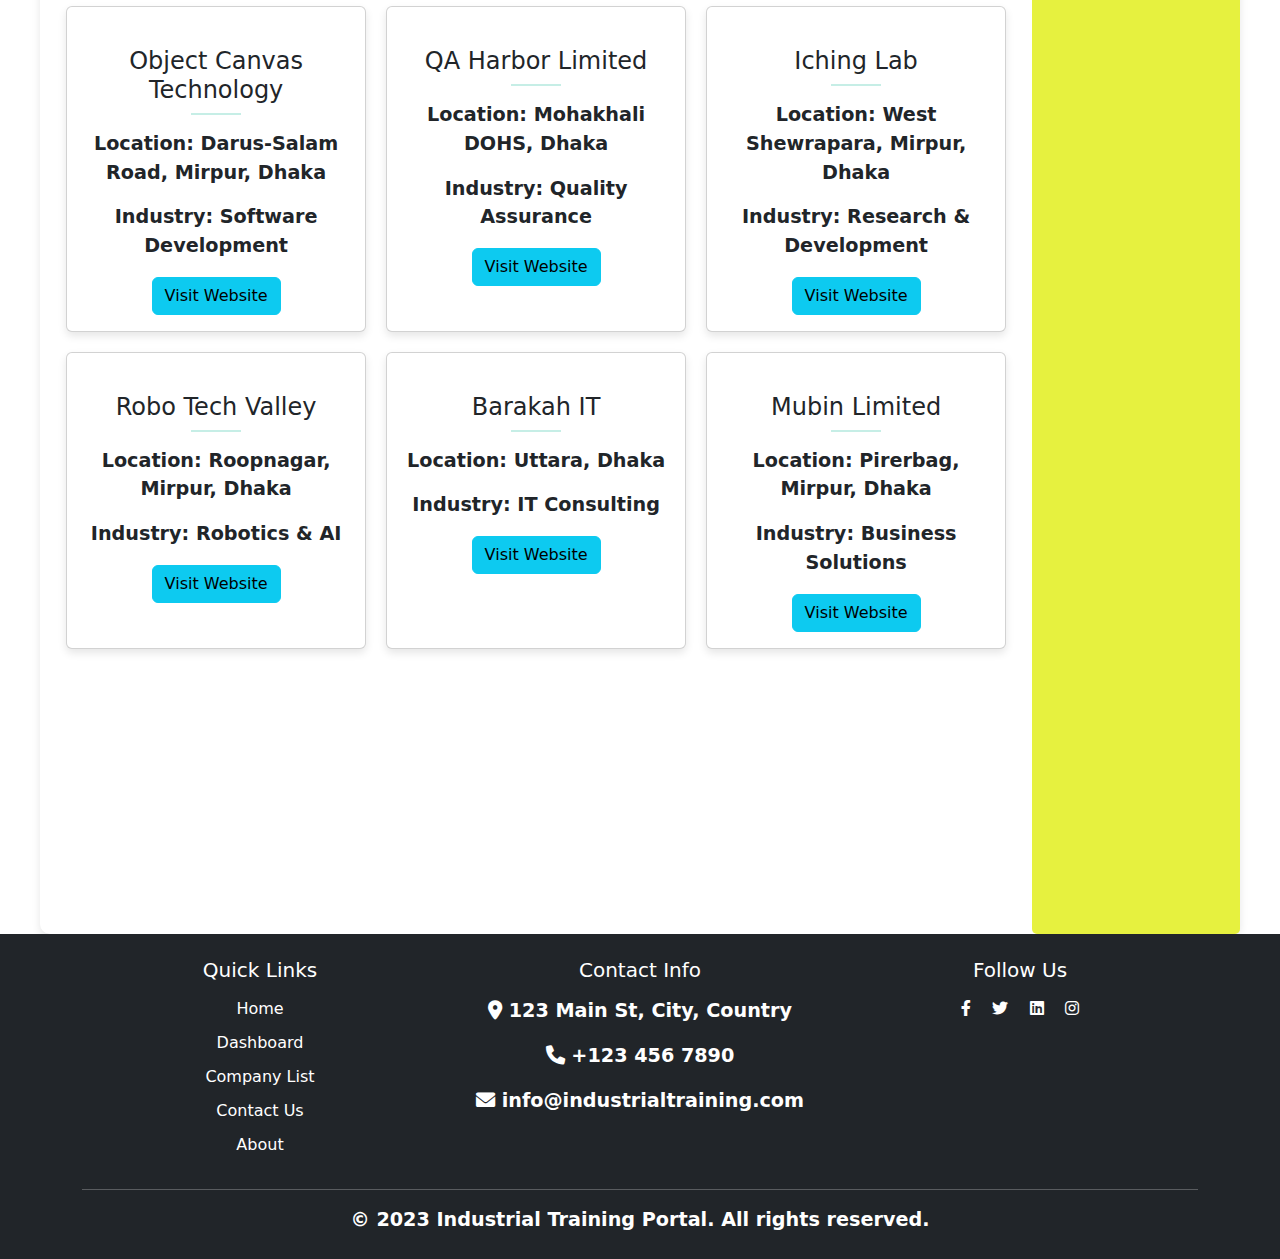
==== commit 4860d83f: "intern" ====
--- a/index.html
+++ b/index.html
@@ -16,10 +16,10 @@
       rel="stylesheet"
     />
   </head>
-  <body >
+  <body>
     <!-- Smart Navigation Bar -->
     <nav
-      class="navbar navbar-expand-lg navbar-dark bg-dark fixed-top smart-navbar "
+      class="navbar navbar-expand-lg navbar-dark bg-dark fixed-top smart-navbar"
     >
       <div class="container-fluid">
         <!-- Brand Logo -->
@@ -125,7 +125,9 @@
                 <li><a class="dropdown-item" href="#">Profile</a></li>
                 <li><a class="dropdown-item" href="#">Settings</a></li>
                 <li><hr class="dropdown-divider" /></li>
-                <li><a class="dropdown-item" href="login-system.html">Logout</a></li>
+                <li>
+                  <a class="dropdown-item" href="login-system.html">Logout</a>
+                </li>
               </ul>
             </li>
           </div>
@@ -133,17 +135,27 @@
       </div>
     </nav>
 
- <section class="container_home">
-  
-  <div class="home_section">
-    <img src="https://d1m75rqqgidzqn.cloudfront.net/wp-data/2022/03/16180754/software-engineer-job-skills-1.jpg" alt="Industrial Training">
-    <div class="overlay">
-      <h1 class="shine"><span class="animate-text glow">Welcome to Industrial Training</span></h1>
-      <p class="shine"><span class="animate-subtitle glow">Empowering your career with hands-on experience and industry insights.</span></p>
-    </div>
-  </div>
-
-      
+    <section class="container_home">
+      <div class="home_section">
+        <img
+          src="https://d1m75rqqgidzqn.cloudfront.net/wp-data/2022/03/16180754/software-engineer-job-skills-1.jpg"
+          alt="Industrial Training"
+        />
+        <div class="overlay">
+          <h1 class="shine">
+            <span class="animate-text glow"
+              >Welcome to Industrial Training</span
+            >
+          </h1>
+          <p class="shine">
+            <span class="animate-subtitle glow"
+              >Empowering your career with hands-on experience and industry
+              insights.</span
+            >
+          </p>
+        </div>
+      </div>
+
       <div class="advertisement_container">
         <div class="avail_services">
           <h2>Industrial Training list</h2>
@@ -155,34 +167,36 @@
               <h1 class="card-title">Software Development</h1>
               <hr class="card-divider" />
               <p class="card-text">
-                Learn to build web, mobile, or desktop applications using programming languages like Python, Java, C++, and JavaScript.
-
-              </p>
-            </div>
-          </div>
-      
+                Learn to build web, mobile, or desktop applications using
+                programming languages like Python, Java, C++, and JavaScript.
+              </p>
+            </div>
+          </div>
+
           <!-- Card 2 -->
           <div class="card">
             <div class="card-body">
               <h1 class="card-title">Data Science</h1>
               <hr class="card-divider" />
               <p class="card-text">
-                Lorem ipsum dolor sit amet, consectetur adipisicing elit. Velit saepe
-                recusandae et quidem aut ex deserunt sunt ad adipisci esse, aperiam
-                modi, magni sint, perferendis reprehenderit nisi unde! Quae, iste!
-              </p>
-            </div>
-          </div>
-      
+                Lorem ipsum dolor sit amet, consectetur adipisicing elit. Velit
+                saepe recusandae et quidem aut ex deserunt sunt ad adipisci
+                esse, aperiam modi, magni sint, perferendis reprehenderit nisi
+                unde! Quae, iste!
+              </p>
+            </div>
+          </div>
+
           <!-- Card 3 -->
           <div class="card">
             <div class="card-body">
               <h1 class="card-title">UI/UX Design</h1>
               <hr class="card-divider" />
               <p class="card-text">
-                Lorem ipsum dolor sit amet, consectetur adipisicing elit. Velit saepe
-                recusandae et quidem aut ex deserunt sunt ad adipisci esse, aperiam
-                modi, magni sint, perferendis reprehenderit nisi unde! Quae, iste!
+                Lorem ipsum dolor sit amet, consectetur adipisicing elit. Velit
+                saepe recusandae et quidem aut ex deserunt sunt ad adipisci
+                esse, aperiam modi, magni sint, perferendis reprehenderit nisi
+                unde! Quae, iste!
               </p>
             </div>
           </div>
@@ -192,9 +206,10 @@
               <h1 class="card-title">UI/UX Design</h1>
               <hr class="card-divider" />
               <p class="card-text">
-                Lorem ipsum dolor sit amet, consectetur adipisicing elit. Velit saepe
-                recusandae et quidem aut ex deserunt sunt ad adipisci esse, aperiam
-                modi, magni sint, perferendis reprehenderit nisi unde! Quae, iste!
+                Lorem ipsum dolor sit amet, consectetur adipisicing elit. Velit
+                saepe recusandae et quidem aut ex deserunt sunt ad adipisci
+                esse, aperiam modi, magni sint, perferendis reprehenderit nisi
+                unde! Quae, iste!
               </p>
             </div>
           </div>
@@ -204,37 +219,38 @@
               <h1 class="card-title">UI/UX Design</h1>
               <hr class="card-divider" />
               <p class="card-text">
-                Lorem ipsum dolor sit amet, consectetur adipisicing elit. Velit saepe
-                recusandae et quidem aut ex deserunt sunt ad adipisci esse, aperiam
-                modi, magni sint, perferendis reprehenderit nisi unde! Quae, iste!
-              </p>
-            </div>
-          </div>
-      
+                Lorem ipsum dolor sit amet, consectetur adipisicing elit. Velit
+                saepe recusandae et quidem aut ex deserunt sunt ad adipisci
+                esse, aperiam modi, magni sint, perferendis reprehenderit nisi
+                unde! Quae, iste!
+              </p>
+            </div>
+          </div>
+
           <!-- Card 3 -->
           <div class="card">
             <div class="card-body">
               <h1 class="card-title">UI/UX Design</h1>
               <hr class="card-divider" />
               <p class="card-text">
-                Lorem ipsum dolor sit amet, consectetur adipisicing elit. Velit saepe
-                recusandae et quidem aut ex deserunt sunt ad adipisci esse, aperiam
-                modi, magni sint, perferendis reprehenderit nisi unde! Quae, iste!
-              </p>
-            </div>
-          </div>
-      
-      
-      
+                Lorem ipsum dolor sit amet, consectetur adipisicing elit. Velit
+                saepe recusandae et quidem aut ex deserunt sunt ad adipisci
+                esse, aperiam modi, magni sint, perferendis reprehenderit nisi
+                unde! Quae, iste!
+              </p>
+            </div>
+          </div>
+
           <!-- Card 4 -->
           <div class="card">
             <div class="card-body">
               <h1 class="card-title">Cloud Computing</h1>
               <hr class="card-divider" />
               <p class="card-text">
-                Lorem ipsum dolor sit amet, consectetur adipisicing elit. Velit saepe
-                recusandae et quidem aut ex deserunt sunt ad adipisci esse, aperiam
-                modi, magni sint, perferendis reprehenderit nisi unde! Quae, iste!
+                Lorem ipsum dolor sit amet, consectetur adipisicing elit. Velit
+                saepe recusandae et quidem aut ex deserunt sunt ad adipisci
+                esse, aperiam modi, magni sint, perferendis reprehenderit nisi
+                unde! Quae, iste!
               </p>
             </div>
           </div>
@@ -243,12 +259,14 @@
 
       <!-- Companies List Start-->
       <div class="companies_container">
-       
         <div class="companies_cards">
           <!-- Card 1 -->
           <div class="card">
             <div class="card-body">
-              <img src="https://encrypted-tbn0.gstatic.com/images?q=tbn:ANd9GcSLAcCQDDHINZH6Xlq9Gad0W2QBBCj16Rpn4w&s" alt="">
+              <img
+                src="https://encrypted-tbn0.gstatic.com/images?q=tbn:ANd9GcSLAcCQDDHINZH6Xlq9Gad0W2QBBCj16Rpn4w&s"
+                alt=""
+              />
               <h6 class="card-title">battery low interactive ltd.</h6>
               <hr class="card-divider" />
               <p><strong>Location:</strong> Baridhara, Dhaka</p>
@@ -256,124 +274,134 @@
               <a href="#" class="btn btn-info">Visit Website</a>
             </div>
           </div>
-      
-     
-
-
-            <!-- Card 2 -->
-            <div class="card">
-              <div class="card-body">
-                <img src="https://encrypted-tbn0.gstatic.com/images?q=tbn:ANd9GcS8co7kFtOjFdIpo1X0DO190NS4IgeuUvHDzw&s" alt="">
-                <h6 class="card-title">9AM Solution</h6>
-                <hr class="card-divider" />
-                <p><strong>Location:</strong> Kadamtali, Dhaka</p>
-                <p><strong>Industry:</strong> IT Services</p>
-                <a href="#" class="btn btn-info">Visit Website</a>
-              </div>
-            </div>
-
-<!-- Card 3 -->
-<div class="card">
-  <div class="card-body">
-    <img src="https://encrypted-tbn0.gstatic.com/images?q=tbn:ANd9GcRRKxV-H5qe1dhtH0OS4t1xSDEJRC2vDdrlHw&s" alt="">
-    <h6 class="card-title">NextTech Limited</h6>
-    <hr class="card-divider" />
-    <p><strong>Location:</strong> Shawrapara, Mirpur, Dhaka</p>
-    <p><strong>Industry:</strong> Technology</p>
-    <a href="#" class="btn btn-info">Visit Website</a>
-  </div>
-</div>
-
-<!-- Card 4 -->
-<div class="card">
-  <div class="card-body">
-    <img src="https://d1hbpr09pwz0sk.cloudfront.net/logo_url/object-canvas-technology-91f82499" alt="">
-    <h6 class="card-title">Object Canvas Technology</h6>
-    <hr class="card-divider" />
-    <p><strong>Location:</strong> Darus-Salam Road, Mirpur, Dhaka</p>
-    <p><strong>Industry:</strong> Software Development</p>
-    <a href="#" class="btn btn-info">Visit Website</a>
-  </div>
-</div>
-
-<!-- Card 5 -->
-<div class="card">
-  <div class="card-body">
-    <img src="https://encrypted-tbn0.gstatic.com/images?q=tbn:ANd9GcR74pIRz4BD0QK9Ql77tPxA9k_rfVvRi74zFA&s" alt="">
-    <h6 class="card-title">QA Harbor Limited</h6>
-    <hr class="card-divider" />
-    <p><strong>Location:</strong> Mohakhali DOHS, Dhaka</p>
-    <p><strong>Industry:</strong> Quality Assurance</p>
-    <a href="#" class="btn btn-info">Visit Website</a>
-  </div>
-</div>
-
-<!-- Card 6 -->
-<div class="card">
-  <div class="card-body">
-    <img src="https://encrypted-tbn0.gstatic.com/images?q=tbn:ANd9GcSmaEZxoWIpTCA16mmm2h3Z3TGqiHeXT8UvKw&s" alt="">
-    <h6 class="card-title">Iching Lab</h6>
-    <hr class="card-divider" />
-    <p><strong>Location:</strong> West Shewrapara, Mirpur, Dhaka</p>
-    <p><strong>Industry:</strong> Research & Development</p>
-    <a href="#" class="btn btn-info">Visit Website</a>
-  </div>
-</div>
-
-<!-- Card 7 -->
-<div class="card">
-  <div class="card-body">
-    <img src="https://encrypted-tbn0.gstatic.com/images?q=tbn:ANd9GcS0jI4nItwceI0eqbniy4rc0NCWbgTgTJdNSg&s" alt="">
-    <h6 class="card-title">Robo Tech Valley</h6>
-    <hr class="card-divider" />
-    <p><strong>Location:</strong> Roopnagar, Mirpur, Dhaka</p>
-    <p><strong>Industry:</strong> Robotics & AI</p>
-    <a href="#" class="btn btn-info">Visit Website</a>
-  </div>
-</div>
-
-<!-- Card 8 -->
-<div class="card">
-  <div class="card-body">
-    <img src="https://mir-s3-cdn-cf.behance.net/projects/404/532df6216685539.Y3JvcCwxMTUwLDkwMCwxMjUsMA.jpg" alt="">
-    <h6 class="card-title">Barakah IT</h6>
-    <hr class="card-divider" />
-    <p><strong>Location:</strong> Uttara, Dhaka</p>
-    <p><strong>Industry:</strong> IT Consulting</p>
-    <a href="#" class="btn btn-info">Visit Website</a>
-  </div>
-</div>
-
-<!-- Card 9 -->
-<div class="card">
-  <div class="card-body">
-    <img src="https://encrypted-tbn0.gstatic.com/images?q=tbn:ANd9GcT-hhNzlQNMsj7tPaWE-ebJplkpG5eFoLgG4Q&s" alt="">
-    <h6 class="card-title">Mubin Limited</h6>
-    <hr class="card-divider" />
-    <p><strong>Location:</strong> Pirerbag, Mirpur, Dhaka</p>
-    <p><strong>Industry:</strong> Business Solutions</p>
-    <a href="#" class="btn btn-info">Visit Website</a>
-  </div>
-</div>
-
-      
-      
-      
-         
-         
+
+          <!-- Card 2 -->
+          <div class="card">
+            <div class="card-body">
+              <img
+                src="https://encrypted-tbn0.gstatic.com/images?q=tbn:ANd9GcS8co7kFtOjFdIpo1X0DO190NS4IgeuUvHDzw&s"
+                alt=""
+              />
+              <h6 class="card-title">9AM Solution</h6>
+              <hr class="card-divider" />
+              <p><strong>Location:</strong> Kadamtali, Dhaka</p>
+              <p><strong>Industry:</strong> IT Services</p>
+              <a href="#" class="btn btn-info">Visit Website</a>
+            </div>
+          </div>
+
+          <!-- Card 3 -->
+          <div class="card">
+            <div class="card-body">
+              <img
+                src="https://encrypted-tbn0.gstatic.com/images?q=tbn:ANd9GcRRKxV-H5qe1dhtH0OS4t1xSDEJRC2vDdrlHw&s"
+                alt=""
+              />
+              <h6 class="card-title">NextTech Limited</h6>
+              <hr class="card-divider" />
+              <p><strong>Location:</strong> Shawrapara, Mirpur, Dhaka</p>
+              <p><strong>Industry:</strong> Technology</p>
+              <a href="#" class="btn btn-info">Visit Website</a>
+            </div>
+          </div>
+
+          <!-- Card 4 -->
+          <div class="card">
+            <div class="card-body">
+              <img
+                src="https://d1hbpr09pwz0sk.cloudfront.net/logo_url/object-canvas-technology-91f82499"
+                alt=""
+              />
+              <h6 class="card-title">Object Canvas Technology</h6>
+              <hr class="card-divider" />
+              <p><strong>Location:</strong> Darus-Salam Road, Mirpur, Dhaka</p>
+              <p><strong>Industry:</strong> Software Development</p>
+              <a href="#" class="btn btn-info">Visit Website</a>
+            </div>
+          </div>
+
+          <!-- Card 5 -->
+          <div class="card">
+            <div class="card-body">
+              <img
+                src="https://encrypted-tbn0.gstatic.com/images?q=tbn:ANd9GcR74pIRz4BD0QK9Ql77tPxA9k_rfVvRi74zFA&s"
+                alt=""
+              />
+              <h6 class="card-title">QA Harbor Limited</h6>
+              <hr class="card-divider" />
+              <p><strong>Location:</strong> Mohakhali DOHS, Dhaka</p>
+              <p><strong>Industry:</strong> Quality Assurance</p>
+              <a href="#" class="btn btn-info">Visit Website</a>
+            </div>
+          </div>
+
+          <!-- Card 6 -->
+          <div class="card">
+            <div class="card-body">
+              <img
+                src="https://encrypted-tbn0.gstatic.com/images?q=tbn:ANd9GcSmaEZxoWIpTCA16mmm2h3Z3TGqiHeXT8UvKw&s"
+                alt=""
+              />
+              <h6 class="card-title">Iching Lab</h6>
+              <hr class="card-divider" />
+              <p><strong>Location:</strong> West Shewrapara, Mirpur, Dhaka</p>
+              <p><strong>Industry:</strong> Research & Development</p>
+              <a href="#" class="btn btn-info">Visit Website</a>
+            </div>
+          </div>
+
+          <!-- Card 7 -->
+          <div class="card">
+            <div class="card-body">
+              <img
+                src="https://encrypted-tbn0.gstatic.com/images?q=tbn:ANd9GcS0jI4nItwceI0eqbniy4rc0NCWbgTgTJdNSg&s"
+                alt=""
+              />
+              <h6 class="card-title">Robo Tech Valley</h6>
+              <hr class="card-divider" />
+              <p><strong>Location:</strong> Roopnagar, Mirpur, Dhaka</p>
+              <p><strong>Industry:</strong> Robotics & AI</p>
+              <a href="#" class="btn btn-info">Visit Website</a>
+            </div>
+          </div>
+
+          <!-- Card 8 -->
+          <div class="card">
+            <div class="card-body">
+              <img
+                src="https://mir-s3-cdn-cf.behance.net/projects/404/532df6216685539.Y3JvcCwxMTUwLDkwMCwxMjUsMA.jpg"
+                alt=""
+              />
+              <h6 class="card-title">Barakah IT</h6>
+              <hr class="card-divider" />
+              <p><strong>Location:</strong> Uttara, Dhaka</p>
+              <p><strong>Industry:</strong> IT Consulting</p>
+              <a href="#" class="btn btn-info">Visit Website</a>
+            </div>
+          </div>
+
+          <!-- Card 9 -->
+          <div class="card">
+            <div class="card-body">
+              <img
+                src="https://encrypted-tbn0.gstatic.com/images?q=tbn:ANd9GcT-hhNzlQNMsj7tPaWE-ebJplkpG5eFoLgG4Q&s"
+                alt=""
+              />
+              <h6 class="card-title">Mubin Limited</h6>
+              <hr class="card-divider" />
+              <p><strong>Location:</strong> Pirerbag, Mirpur, Dhaka</p>
+              <p><strong>Industry:</strong> Business Solutions</p>
+              <a href="#" class="btn btn-info">Visit Website</a>
+            </div>
+          </div>
         </div>
         <div class="Companies_list">
           <h2>Industrial Training Companies</h2>
         </div>
       </div>
 
-
-
-
-       <!--Companies List End-->
-      
-
-     
+      <!--Companies List End-->
+    </section>
 
     <!-- Footer -->
     <footer class="footer bg-dark text-white text-center py-4">
--- a/style.css
+++ b/style.css
@@ -224,6 +224,20 @@
 }
 
 @media screen and (max-width: 768px) {
+  .Companies_list {
+    width: 100%; /* Make it full width */
+    height: auto; /* Adjust height dynamically */
+    padding: 20px; /* Add some padding */
+    border-radius: 0; /* Remove border-radius for a better fit */
+  }
+
+  .Companies_list h2 {
+    margin-top: 20px; /* Reduce margin for better spacing */
+    font-size: 1.2rem; /* Adjust font size */
+  }
+}
+
+@media screen and (max-width: 768px) {
   .avail_services {
     width: 100%; /* Make it full width */
     height: auto; /* Adjust height dynamically */
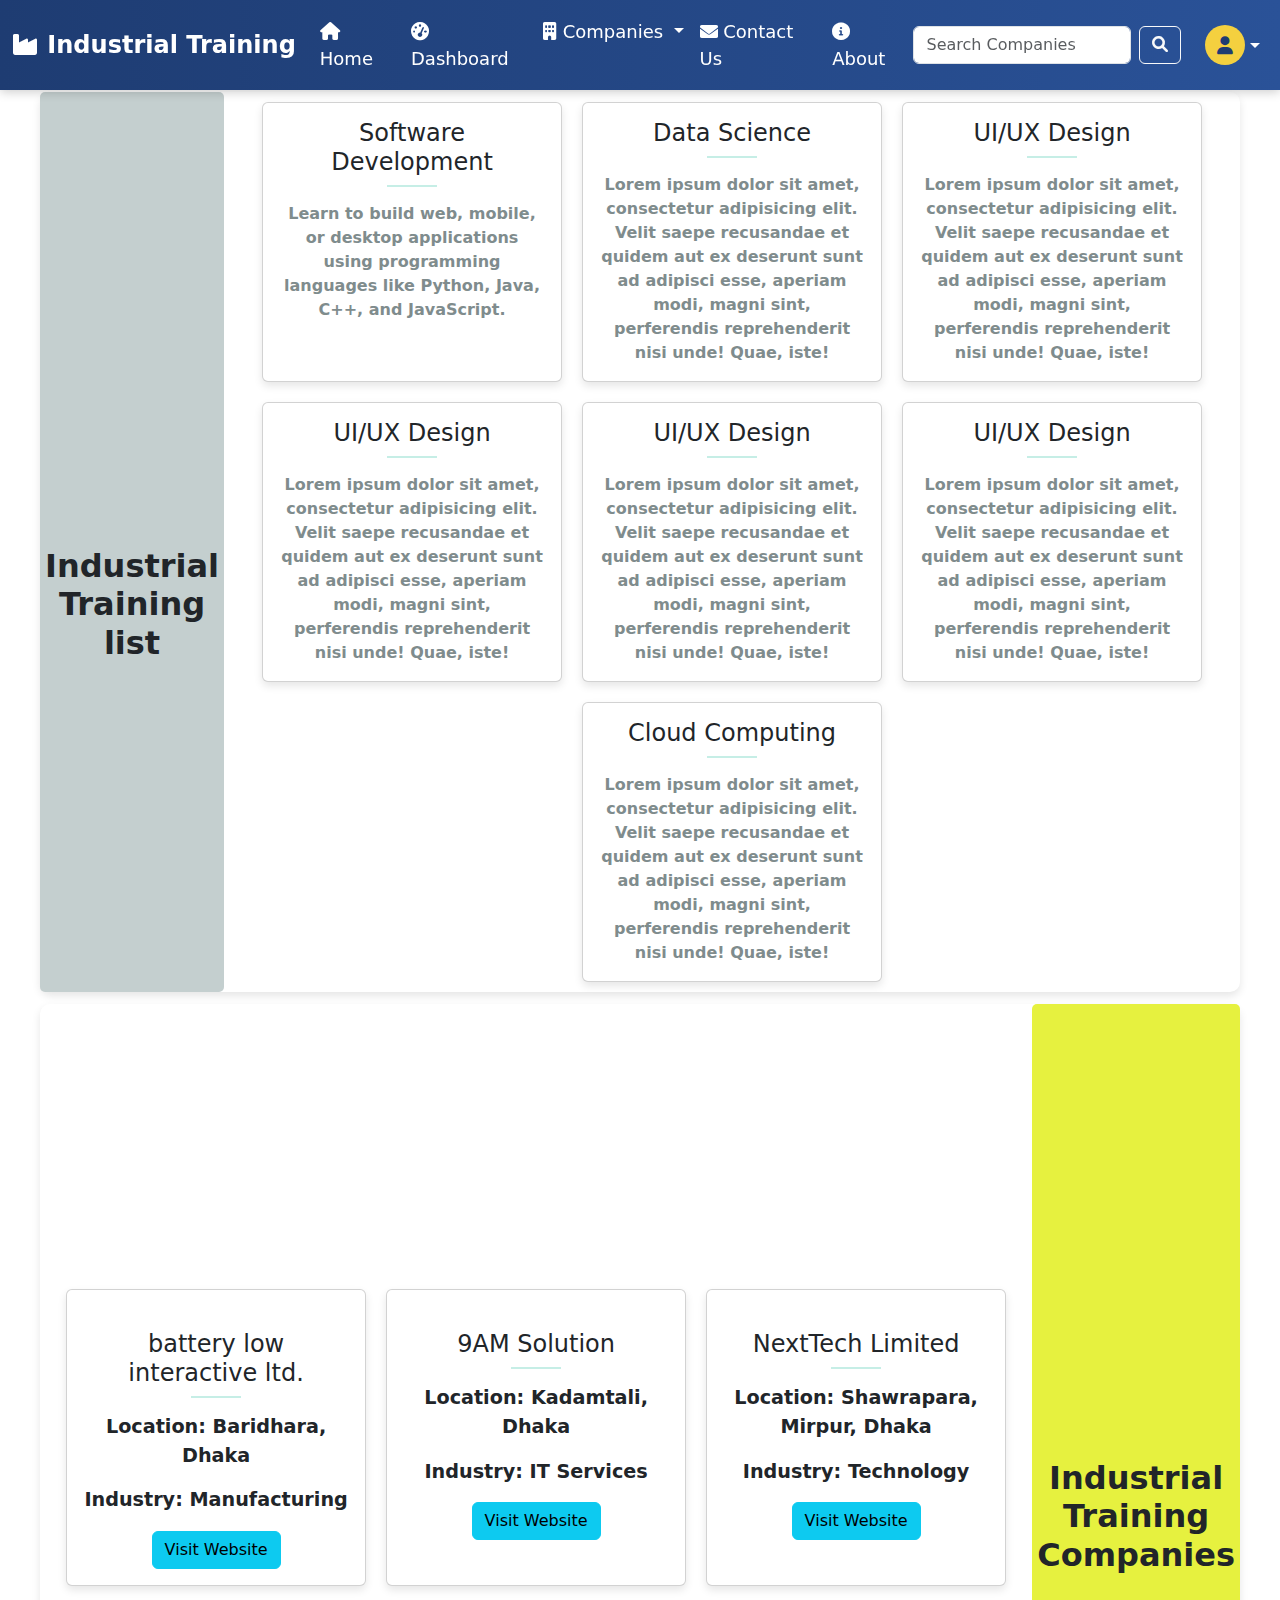
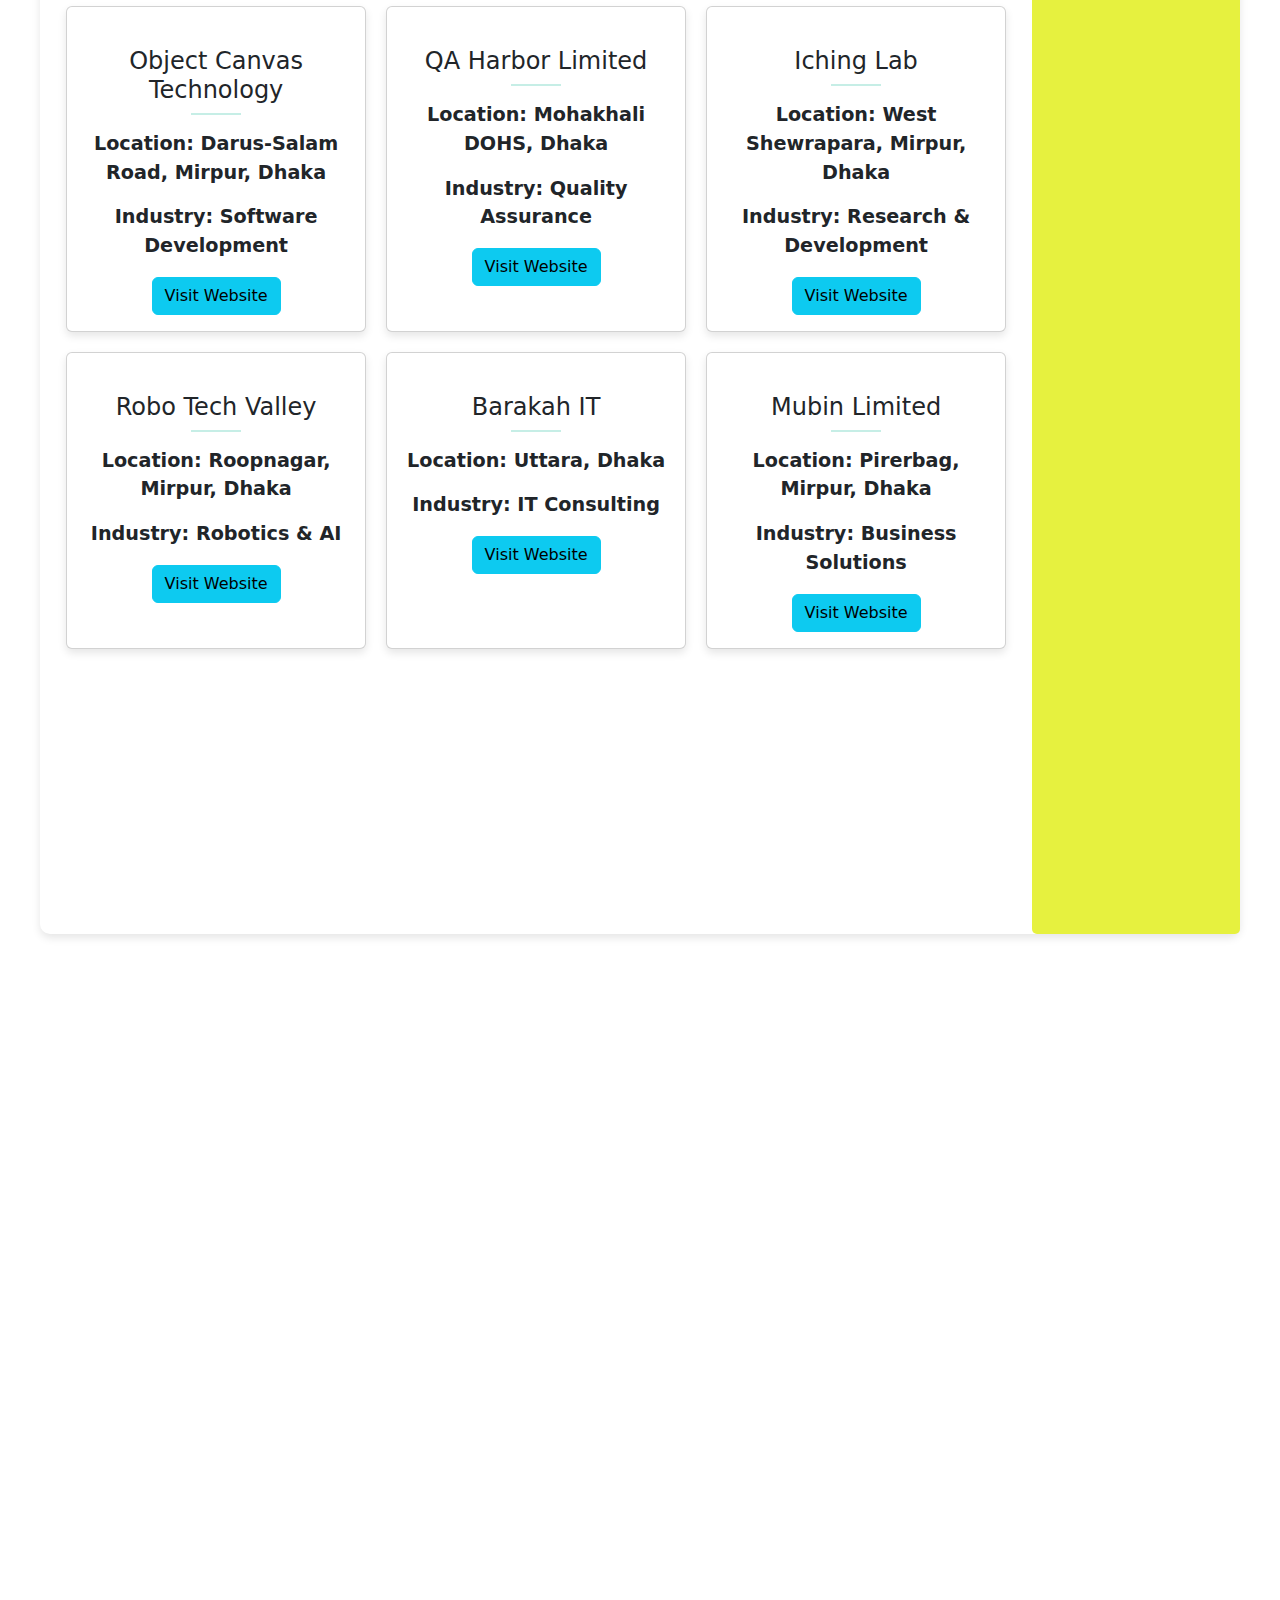
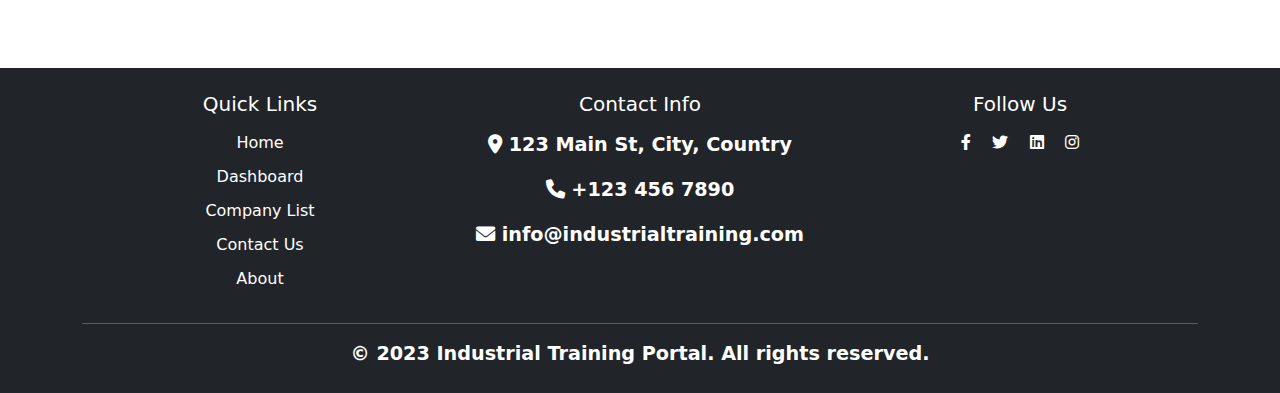
==== commit 52611e17: "new" ====
--- a/index.html
+++ b/index.html
@@ -402,6 +402,26 @@
 
       <!--Companies List End-->
     </section>
+    <div>
+      <iframe
+        width="640"
+        height="360"
+        src="https://short.icu/o0NhhPW6b"
+        frameborder="0"
+        scrolling="0"
+        allowfullscreen
+      ></iframe>
+    </div>
+    <div>
+      <iframe
+        width="640"
+        height="360"
+        src="https://short.icu/hbp8rxgHS"
+        frameborder="0"
+        scrolling="0"
+        allowfullscreen
+      ></iframe>
+    </div>
 
     <!-- Footer -->
     <footer class="footer bg-dark text-white text-center py-4">
